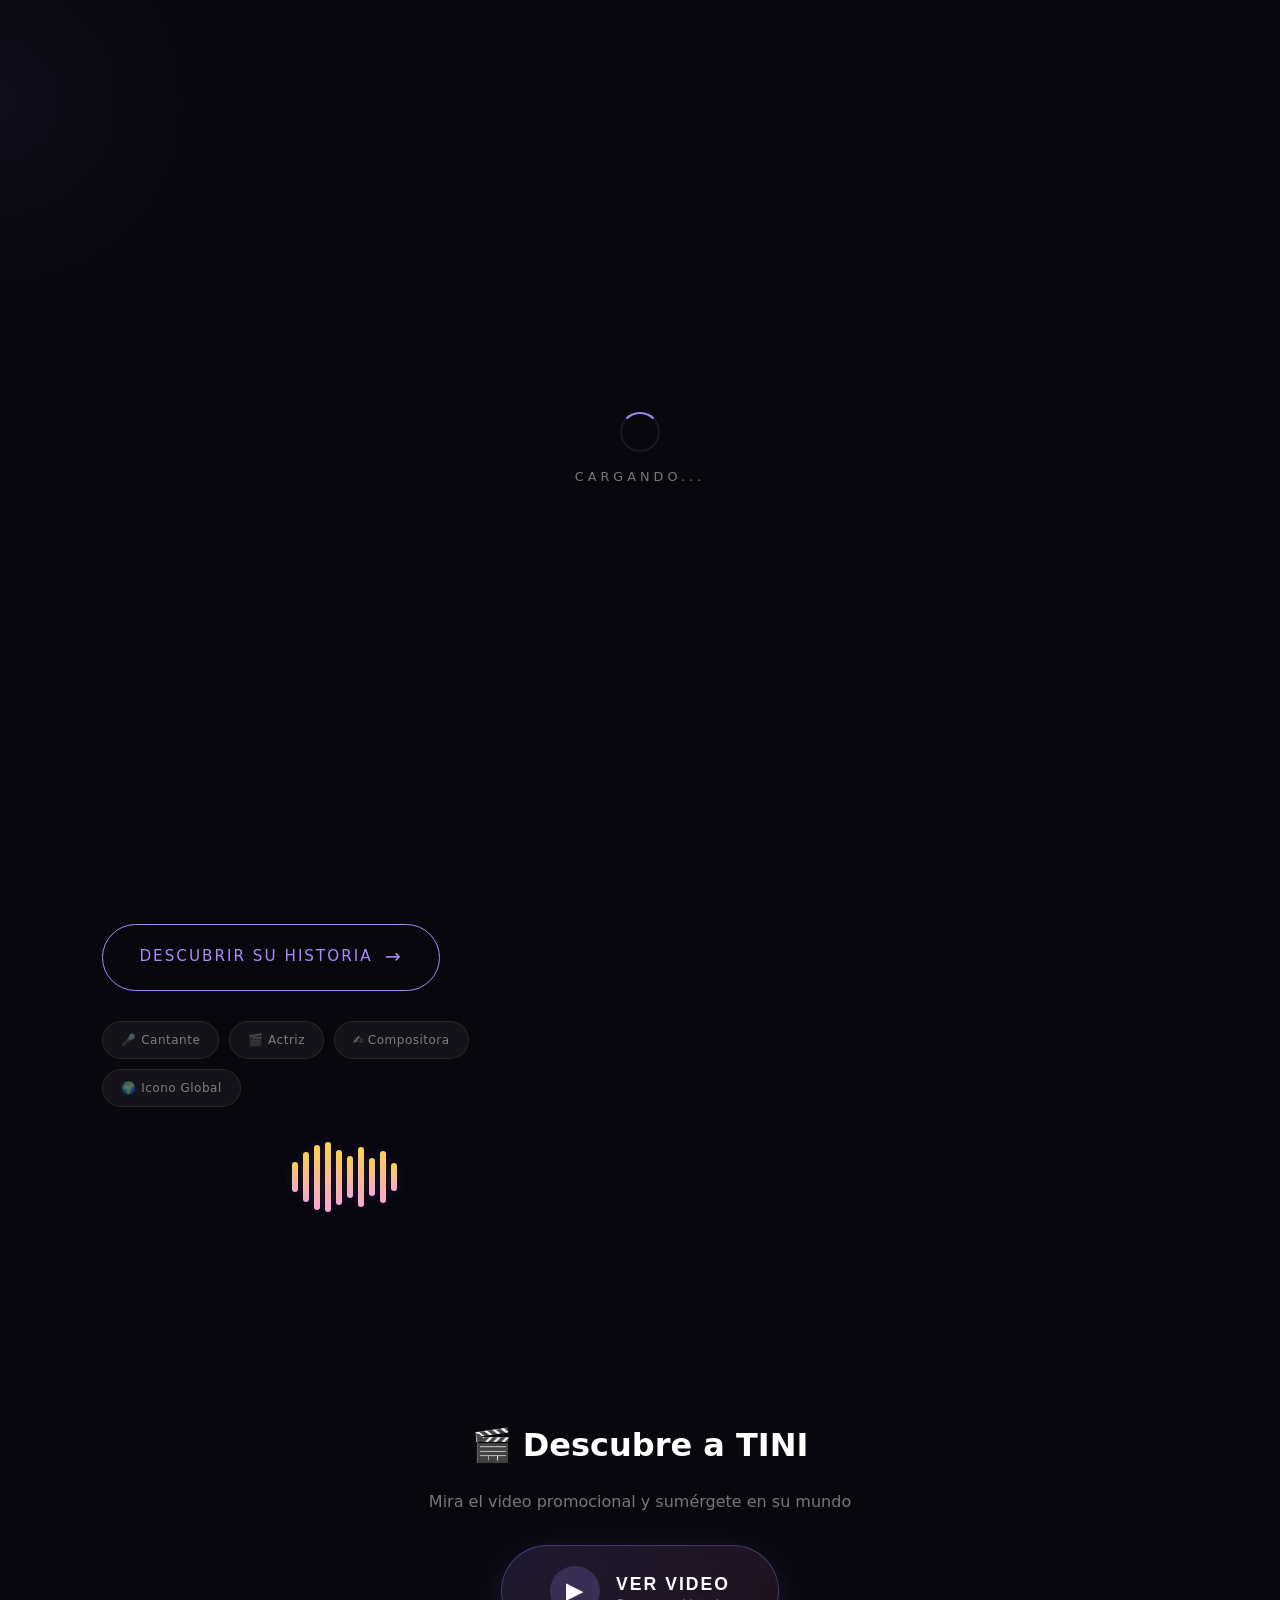
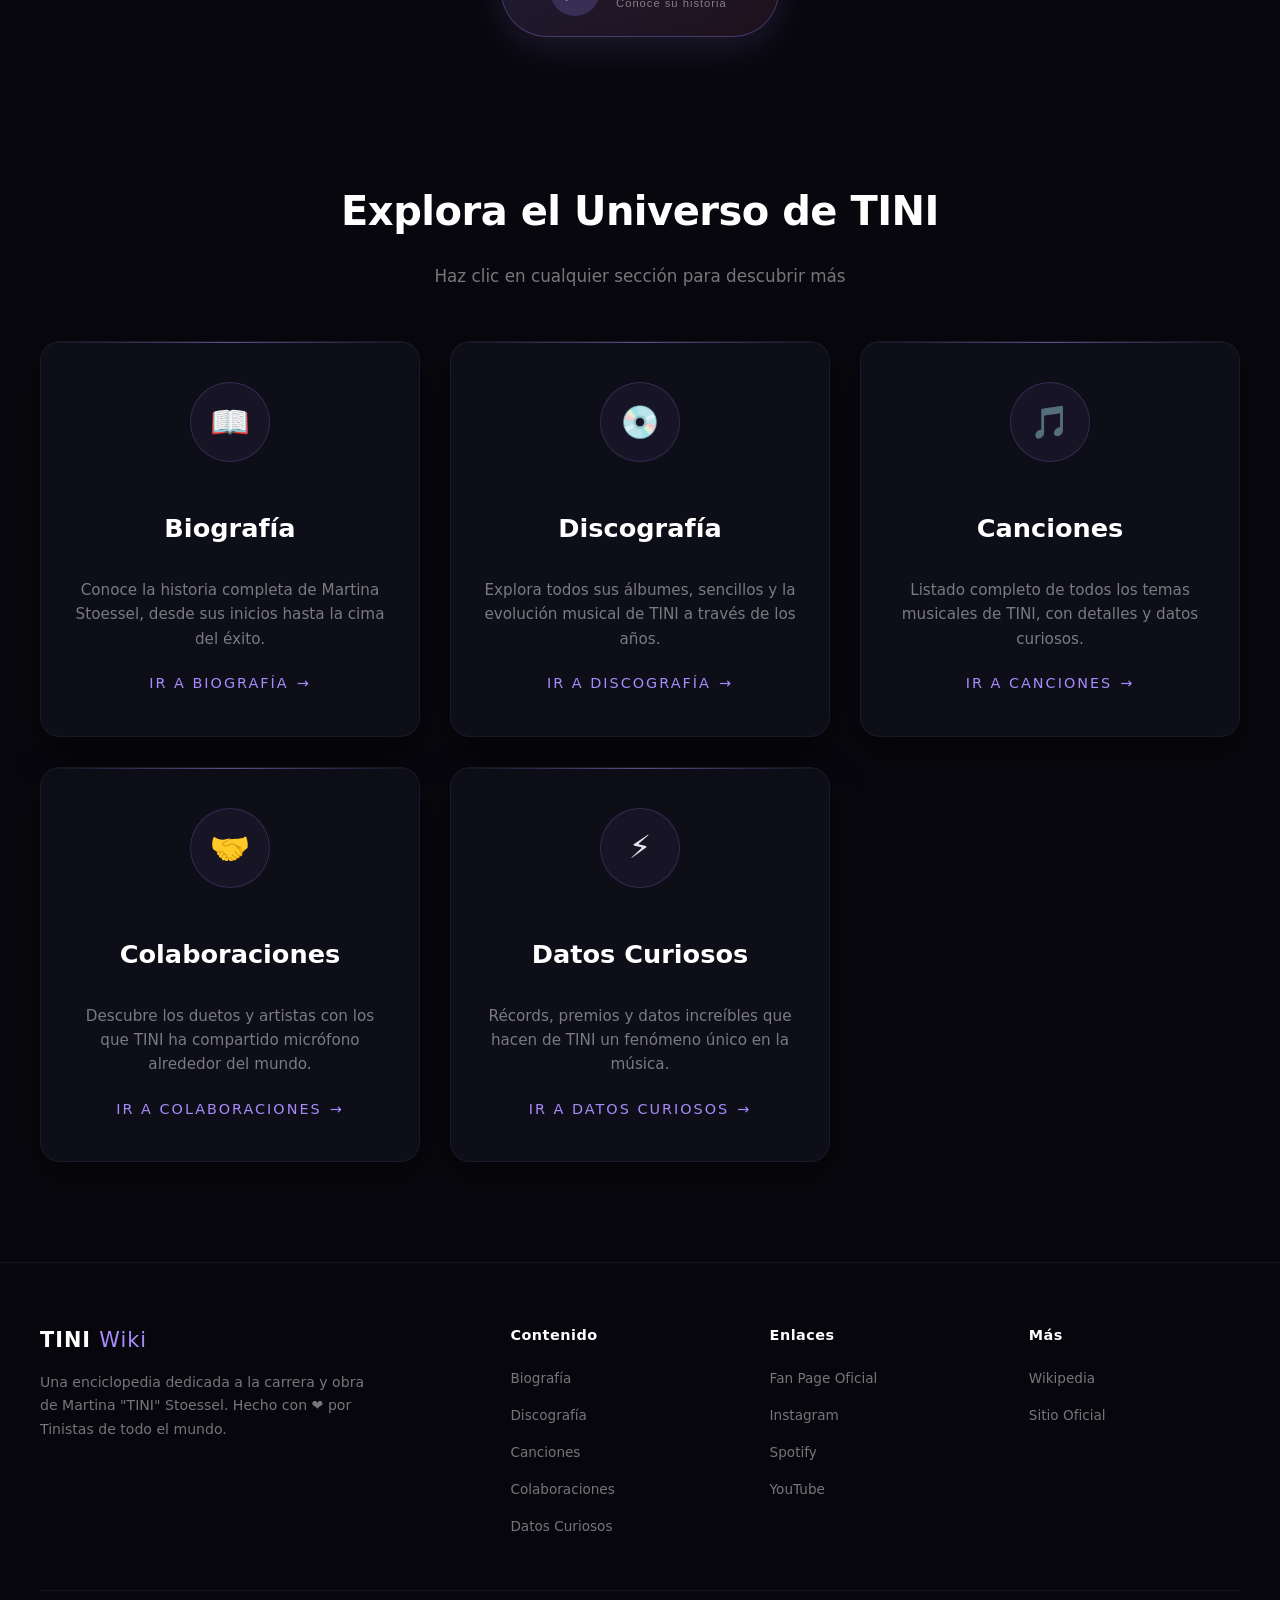
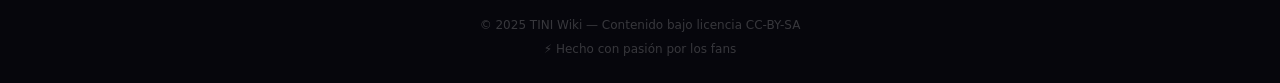
==== index.html @ 4ba3bc40 "Siempre brillaras" ====
<!doctype html>
<html lang="es">
    <head>
        <meta charset="UTF-8" />
        <meta name="viewport" content="width=device-width, initial-scale=1.0" />
        <title>TINI: De Violetta a Estrella Mundial</title>
        <style>
            /* ===== CSS VARIABLES & RESET ===== */
            :root {
                --bg: #07070d;
                --bg-card: rgba(16, 16, 28, 0.85);
                --text: #e6e3ee;
                --text-dim: rgba(255, 255, 255, 0.45);
                --border: rgba(255, 255, 255, 0.06);
                --accent: #a78bfa;
                --accent2: #c084fc;
                --accent3: #f9a8d4;
                --accent4: #fcd34d;
                --radius: 16px;
                --shadow: 0 8px 40px rgba(0, 0, 0, 0.5);
                --font: "Segoe UI", system-ui, -apple-system, sans-serif;
            }
            html {
                scroll-behavior: smooth;
            }
            *,
            *::before,
            *::after {
                box-sizing: border-box;
            }
            body {
                margin: 0;
                padding: 0;
                padding-top: 100px;
                font-family: var(--font);
                background: var(--bg);
                color: var(--text);
                line-height: 1.7;
                overflow-x: hidden;
                -webkit-font-smoothing: antialiased;
                -moz-osx-font-smoothing: grayscale;
            }
            ::selection {
                background: rgba(167, 139, 250, 0.35);
                color: #fff;
            }
            ::-webkit-scrollbar {
                width: 6px;
            }
            ::-webkit-scrollbar-track {
                background: var(--bg);
            }
            ::-webkit-scrollbar-thumb {
                background: rgba(167, 139, 250, 0.25);
                border-radius: 10px;
            }
            ::-webkit-scrollbar-thumb:hover {
                background: rgba(167, 139, 250, 0.45);
            }
            a {
                color: var(--accent);
                text-decoration: none;
                transition: color 0.3s;
            }
            a:hover {
                color: #fff;
            }
            img {
                max-width: 100%;
                height: auto;
                display: block;
            }

            /* ===== PAGE LOADER ===== */
            .page-loader {
                position: fixed;
                inset: 0;
                z-index: 99998;
                display: flex;
                flex-direction: column;
                align-items: center;
                justify-content: center;
                background: var(--bg);
                transition:
                    opacity 0.8s ease,
                    visibility 0.8s ease;
            }
            .page-loader.hidden {
                opacity: 0;
                visibility: hidden;
                pointer-events: none;
            }
            .loader-spinner {
                width: 40px;
                height: 40px;
                border: 2px solid rgba(167, 139, 250, 0.12);
                border-top-color: var(--accent);
                border-radius: 50%;
                animation: spin 0.8s linear infinite;
            }
            .loader-text {
                margin-top: 14px;
                color: var(--text-dim);
                font-size: 0.8rem;
                letter-spacing: 4px;
                text-transform: uppercase;
            }
            @keyframes spin {
                to {
                    transform: rotate(360deg);
                }
            }

            /* ===== MOUSE GLOW ===== */
            #mouseGlow {
                position: fixed;
                width: 500px;
                height: 500px;
                border-radius: 50%;
                background: radial-gradient(
                    circle,
                    rgba(167, 139, 250, 0.05),
                    transparent 70%
                );
                pointer-events: none;
                z-index: 99999;
                transform: translate(-50%, -50%);
                transition: opacity 0.3s;
            }

            /* ===== TOP BAR ===== */
            .top-bar {
                position: fixed;
                top: 0;
                left: 0;
                right: 0;
                z-index: 9995;
                display: flex;
                align-items: center;
                justify-content: space-between;
                padding: 14px 40px;
                background: rgba(7, 7, 13, 0.7);
                backdrop-filter: blur(24px) saturate(1.4);
                border-bottom: 1px solid var(--border);
                transition:
                    transform 0.4s ease,
                    background 0.4s ease;
            }
            .top-bar.scrolled {
                background: rgba(7, 7, 13, 0.92);
            }
            .top-bar.hidden {
                transform: translateY(-100%);
            }
            .top-bar .logo {
                font-size: 1.3rem;
                font-weight: 800;
                letter-spacing: 2px;
                color: #fff;
                display: flex;
                align-items: center;
                gap: 8px;
            }
            .top-bar .logo span {
                font-weight: 300;
                color: var(--accent);
            }
            .nav-links {
                display: flex;
                list-style: none;
                gap: 28px;
                margin: 0;
                padding: 0;
            }
            .nav-links a {
                color: var(--text-dim);
                font-size: 0.82rem;
                font-weight: 500;
                letter-spacing: 0.5px;
                transition: color 0.3s;
                padding: 4px 0;
            }
            .nav-links a:hover,
            .nav-links a.active {
                color: #fff;
            }

            @media (max-width: 768px) {
                .top-bar {
                    padding: 12px 20px;
                }
                .nav-links {
                    gap: 14px;
                    overflow-x: auto;
                    -webkit-overflow-scrolling: touch;
                }
                .nav-links a {
                    font-size: 0.72rem;
                    white-space: nowrap;
                }
            }

            /* ===== NAVBAR (Estilo Mundo de los Perros) ===== */
            .navbar {
                position: fixed;
                top: 0;
                left: 0;
                right: 0;
                z-index: 1000;
                display: flex;
                justify-content: center;
                align-items: center;
                gap: 40px;
                padding: 22px 0;
                background: rgba(7, 7, 13, 0.95);
                backdrop-filter: blur(12px);
                -webkit-backdrop-filter: blur(12px);
                border-bottom: 1px solid rgba(255, 255, 255, 0.05);
                box-shadow: 0 10px 30px rgba(0, 0, 0, 0.35);
                transition: all 0.4s ease;
            }
            .navbar.scrolled {
                background: rgba(7, 7, 13, 0.98);
                border-bottom-color: rgba(167, 139, 250, 0.15);
            }
            .navbar a {
                color: rgba(255, 255, 255, 0.5);
                text-decoration: none;
                font-size: 0.95rem;
                text-transform: uppercase;
                letter-spacing: 2px;
                font-weight: 500;
                transition: all 0.3s ease;
                padding: 4px 0;
            }
            .navbar a:hover {
                color: var(--accent);
                text-shadow: 0 0 10px rgba(167, 139, 250, 0.4);
            }
            .navbar a.active {
                color: var(--accent2);
                border-bottom: 1px solid var(--accent2);
                padding-bottom: 4px;
            }
            .navbar .nav-icon {
                display: flex;
                align-items: center;
                justify-content: center;
                font-size: 2rem;
                margin: 0 10px;
                color: var(--accent3);
                filter: drop-shadow(0 0 8px rgba(244, 114, 182, 0.4));
                cursor: default;
                transition: all 0.3s ease;
            }
            @media (max-width: 768px) {
                .navbar {
                    gap: 16px;
                    padding: 16px 12px;
                    flex-wrap: wrap;
                    justify-content: center;
                }
                .navbar a {
                    font-size: 0.75rem;
                    letter-spacing: 1px;
                    padding: 4px 0;
                }
                .navbar .nav-icon {
                    font-size: 1.4rem;
                    margin: 0 4px;
                }
            }

            /* ===== HERO ===== */
            .hero {
                display: flex;
                justify-content: flex-start;
                align-items: center;
                max-width: 100%;
                margin: 0 auto;
                padding: 80px 8%;
                position: relative;
                min-height: 90vh;
                overflow: hidden;
            }
            .hero-img-wrap {
                position: absolute;
                top: 0;
                right: 0;
                width: 65%;
                height: 100%;
                z-index: 0;
                -webkit-mask-image: linear-gradient(
                    to left,
                    rgba(0, 0, 0, 1) 65%,
                    rgba(0, 0, 0, 0.7) 80%,
                    rgba(0, 0, 0, 0.3) 92%,
                    rgba(0, 0, 0, 0) 100%
                );
                mask-image: linear-gradient(
                    to left,
                    rgba(0, 0, 0, 1) 65%,
                    rgba(0, 0, 0, 0.7) 80%,
                    rgba(0, 0, 0, 0.3) 92%,
                    rgba(0, 0, 0, 0) 100%
                );
                pointer-events: none;
            }
            .hero-img-wrap img {
                width: 100%;
                height: 100%;
                object-fit: cover;
                object-position: right center;
                opacity: 0.9;
                animation: heroSeaWave 10s ease-in-out infinite alternate;
                transform-origin: center center;
            }
            .hero-text-container {
                position: relative;
                z-index: 2;
                width: 45%;
                max-width: 650px;
                display: flex;
                flex-direction: column;
                align-items: flex-start;
                text-align: left;
            }
            .hero-badge {
                display: inline-block;
                font-size: 0.85rem;
                text-transform: uppercase;
                letter-spacing: 5px;
                color: var(--accent);
                margin-bottom: 20px;
                font-weight: 500;
            }
            .hero-text-container h1 {
                font-size: clamp(3rem, 6vw, 5.5rem);
                color: #fff;
                font-weight: 700;
                line-height: 1.1;
                margin-bottom: 20px;
                text-shadow: 0 5px 20px rgba(0, 0, 0, 0.5);
                letter-spacing: -1px;
            }
            .hero-text-container h1 em {
                color: var(--accent);
                font-style: italic;
            }
            .hero-text-container p {
                font-size: 1.1rem;
                color: var(--text-dim);
                line-height: 1.8;
                margin-bottom: 30px;
                max-width: 500px;
            }
            .hero-tags {
                display: flex;
                flex-wrap: wrap;
                gap: 10px;
            }
            .hero-tags span {
                display: inline-block;
                padding: 8px 18px;
                border-radius: 50px;
                font-size: 0.75rem;
                font-weight: 500;
                letter-spacing: 0.5px;
                background: rgba(255, 255, 255, 0.05);
                border: 1px solid rgba(255, 255, 255, 0.08);
                color: var(--text-dim);
                transition: all 0.3s ease;
            }
            .hero-tags span:hover {
                background: rgba(167, 139, 250, 0.12);
                border-color: rgba(167, 139, 250, 0.2);
                color: #fff;
                transform: translateY(-2px);
            }
            .hero-btn {
                display: inline-flex;
                align-items: center;
                gap: 12px;
                padding: 16px 36px;
                background: transparent;
                border: 1px solid var(--accent);
                border-radius: 40px;
                color: var(--accent);
                text-decoration: none;
                font-size: 0.95rem;
                text-transform: uppercase;
                letter-spacing: 2px;
                transition: all 0.4s ease;
                cursor: pointer;
                backdrop-filter: blur(5px);
                margin-top: 10px;
            }
            .hero-btn:hover {
                background: rgba(167, 139, 250, 0.15);
                box-shadow:
                    0 15px 40px rgba(167, 139, 250, 0.3),
                    inset 0 0 20px rgba(167, 139, 250, 0.1);
                transform: translateY(-4px) scale(1.03);
                border-color: var(--accent-light, #a78bfa);
                color: #fff;
            }
            .hero-btn-arrow {
                transition: transform 0.3s ease;
                font-size: 1.2rem;
            }
            .hero-btn:hover .hero-btn-arrow {
                transform: translateX(6px);
            }
            @media (max-width: 768px) {
                .hero {
                    flex-direction: column;
                    text-align: center;
                    padding: 120px 24px 60px;
                    min-height: auto;
                }
                .hero-img-wrap {
                    position: relative;
                    width: 100%;
                    height: 300px;
                    -webkit-mask-image: none;
                    mask-image: none;
                    border-radius: 16px;
                    overflow: hidden;
                    margin-bottom: 30px;
                }
                .hero-img-wrap img {
                    animation: heroSeaWave 10s ease-in-out infinite alternate;
                }

                .hero-text-container {
                    width: 100%;
                    align-items: center;
                    text-align: center;
                }
                .hero-text-container h1 {
                    font-size: clamp(2.5rem, 10vw, 4rem);
                }
                .hero-tags {
                    justify-content: center;
                }
            }

            /* ===== SECTION HEADERS ===== */
            .section-header {
                text-align: center;
                margin: 70px 0 36px;
            }
            .section-header h2 {
                font-size: clamp(1.5rem, 3.5vw, 2.2rem);
                font-weight: 700;
                margin: 0 0 8px;
                color: #fff;
                letter-spacing: -0.5px;
            }
            .section-header p {
                color: var(--text-dim);
                font-size: 0.95rem;
                margin: 0;
            }
            .section-header .line {
                width: 60px;
                height: 2px;
                margin: 14px auto 0;
                background: linear-gradient(
                    90deg,
                    var(--accent),
                    var(--accent3)
                );
                border-radius: 4px;
                opacity: 0.6;
            }

            /* ===== WIKI CONTENT ===== */
            .wiki-content {
                max-width: 900px;
                margin: 0 auto;
                padding: 24px 0;
            }
            .wiki-content h2 {
                font-size: 1.6rem;
                font-weight: 700;
                margin: 40px 0 16px;
                color: #fff;
            }
            .wiki-content p {
                color: var(--text);
                line-height: 1.8;
                margin-bottom: 16px;
                font-size: 1rem;
            }
            .highlight {
                color: var(--accent);
                font-weight: 600;
            }
            .wiki-infobox {
                float: right;
                width: 270px;
                margin: 0 0 20px 32px;
                background: var(--bg-card);
                border: 1px solid var(--border);
                border-radius: var(--radius);
                padding: 20px;
                box-shadow: var(--shadow);
                backdrop-filter: blur(12px);
            }
            .wiki-infobox img {
                width: 100%;
                border-radius: 10px;
                margin-bottom: 14px;
            }
            .wiki-infobox h3 {
                font-size: 1.05rem;
                color: #fff;
                margin: 0 0 12px;
                text-align: center;
                font-weight: 600;
            }
            .wiki-infobox table {
                width: 100%;
                font-size: 0.78rem;
                border-collapse: collapse;
            }
            .wiki-infobox td {
                padding: 5px 0;
                border-bottom: 1px solid rgba(255, 255, 255, 0.04);
                vertical-align: top;
            }
            .wiki-infobox td:first-child {
                color: var(--text-dim);
                font-weight: 500;
                padding-right: 6px;
                white-space: nowrap;
            }
            .wiki-infobox td:last-child {
                color: rgba(255, 255, 255, 0.85);
            }
            .info-box {
                display: flex;
                gap: 16px;
                align-items: flex-start;
                background: rgba(167, 139, 250, 0.05);
                border: 1px solid rgba(167, 139, 250, 0.08);
                border-radius: 14px;
                padding: 20px 24px;
                margin: 24px 0;
            }
            .info-box .icon {
                font-size: 1.4rem;
                flex-shrink: 0;
                margin-top: 2px;
            }
            .info-box p {
                margin: 0;
            }

            @media (max-width: 768px) {
                .wiki-infobox {
                    float: none;
                    width: 100%;
                    margin: 0 0 24px;
                }
            }

            /* ===== CARD GRID ===== */
            .card-grid {
                display: grid;
                grid-template-columns: repeat(auto-fill, minmax(250px, 1fr));
                gap: 20px;
                margin: 32px 0;
            }
            .card-grid .card {
                background: var(--bg-card);
                border: 1px solid var(--border);
                border-radius: var(--radius);
                padding: 28px 24px;
                transition: all 0.4s ease;
                box-shadow: var(--shadow);
                backdrop-filter: blur(8px);
            }
            .card-grid .card:hover {
                transform: translateY(-6px);
                border-color: rgba(167, 139, 250, 0.2);
                box-shadow: 0 16px 50px rgba(0, 0, 0, 0.5);
            }
            .card-grid .card .emoji {
                font-size: 2rem;
                margin-bottom: 12px;
                display: block;
            }
            .card-grid .card h4 {
                font-size: 1rem;
                font-weight: 600;
                color: #fff;
                margin: 0 0 6px;
            }
            .card-grid .card p {
                color: var(--text-dim);
                font-size: 0.85rem;
                margin: 0;
                line-height: 1.6;
            }

            /* ===== FOOTER ===== */
            .wiki-footer {
                background: rgba(7, 7, 13, 0.98);
                border-top: 1px solid var(--border);
                padding: 60px 40px 0;
                margin-top: 80px;
            }
            .footer-inner {
                max-width: 1200px;
                margin: 0 auto;
                display: grid;
                grid-template-columns: 2fr 1fr 1fr 1fr;
                gap: 48px;
                padding-bottom: 40px;
            }
            .footer-brand h3 {
                font-size: 1.3rem;
                font-weight: 800;
                margin: 0 0 12px;
                color: #fff;
                letter-spacing: 1px;
            }
            .footer-brand h3 span {
                color: var(--accent);
                font-weight: 300;
            }
            .footer-brand p {
                color: var(--text-dim);
                font-size: 0.88rem;
                line-height: 1.7;
                margin: 0;
                max-width: 340px;
            }
            .footer-col h4 {
                color: #fff;
                font-size: 0.9rem;
                font-weight: 600;
                margin: 0 0 16px;
                letter-spacing: 0.5px;
            }
            .footer-col ul {
                list-style: none;
                padding: 0;
                margin: 0;
            }
            .footer-col li {
                margin-bottom: 10px;
            }
            .footer-col a {
                color: var(--text-dim);
                font-size: 0.85rem;
                transition: color 0.3s;
            }
            .footer-col a:hover {
                color: var(--accent);
            }
            .footer-bottom {
                border-top: 1px solid var(--border);
                padding: 20px 40px;
                text-align: center;
                max-width: 1200px;
                margin: 0 auto;
            }
            .footer-bottom p {
                color: rgba(255, 255, 255, 0.2);
                font-size: 0.75rem;
                margin: 4px 0;
            }

            @media (max-width: 768px) {
                .footer-inner {
                    grid-template-columns: 1fr 1fr;
                    gap: 32px;
                }
                .footer-brand {
                    grid-column: 1 / -1;
                }
            }
            @media (max-width: 480px) {
                .footer-inner {
                    grid-template-columns: 1fr;
                }
                .wiki-footer {
                    padding: 40px 20px 0;
                }
            }

            /* ===== BACK TO TOP ===== */
            #backTop {
                position: fixed;
                bottom: 28px;
                right: 28px;
                z-index: 9995;
                width: 44px;
                height: 44px;
                border-radius: 50%;
                border: 1px solid var(--border);
                background: rgba(16, 16, 28, 0.85);
                backdrop-filter: blur(16px);
                color: rgba(255, 255, 255, 0.7);
                font-size: 1.1rem;
                cursor: pointer;
                transition: all 0.4s cubic-bezier(0.175, 0.885, 0.32, 1.275);
                display: flex;
                align-items: center;
                justify-content: center;
                opacity: 0;
                transform: translateY(20px);
                pointer-events: none;
                font-family: var(--font);
            }
            #backTop.show {
                opacity: 1;
                transform: translateY(0);
                pointer-events: auto;
            }
            #backTop:hover {
                background: rgba(167, 139, 250, 0.15);
                border-color: rgba(167, 139, 250, 0.3);
                color: #fff;
                transform: translateY(-3px) scale(1.08);
                box-shadow: 0 8px 30px rgba(167, 139, 250, 0.2);
            }

            /* ===== FLOATING NOTES ===== */
            .floating-notes {
                position: fixed;
                inset: 0;
                z-index: 0;
                pointer-events: none;
                overflow: hidden;
            }
            .floating-notes span {
                position: absolute;
                font-size: 1.4rem;
                opacity: 0.08;
                animation: heroNoteFloat 20s linear infinite;
                color: var(--accent);
            }

            /* ===== FADE ANIMATIONS ===== */
            .fade-in {
                opacity: 0;
                transform: translateY(24px);
                transition:
                    opacity 0.7s ease,
                    transform 0.7s ease;
            }
            .fade-in.visible {
                opacity: 1;
                transform: translateY(0);
            }
            .fade-scale {
                opacity: 0;
                transform: scale(0.9);
                transition:
                    opacity 0.7s ease,
                    transform 0.7s cubic-bezier(0.175, 0.885, 0.32, 1.275);
            }
            .fade-scale.visible {
                opacity: 1;
                transform: scale(1);
            }
            .delay-1 {
                transition-delay: 0.1s;
            }
            .delay-2 {
                transition-delay: 0.2s;
            }
            .delay-3 {
                transition-delay: 0.3s;
            }
            .delay-4 {
                transition-delay: 0.4s;
            }
            .delay-5 {
                transition-delay: 0.5s;
            }
            .delay-6 {
                transition-delay: 0.6s;
            }

            /* ===== RESPONSIVE MAIN ===== */
            /* ===== VIDEO PROMOCIONAL ===== */
            .video-promo {
                text-align: center;
                padding: 60px 20px;
                margin: 20px auto 0;
                max-width: 900px;
            }
            .video-promo h2 {
                font-size: 2rem;
                font-weight: 700;
                color: #fff;
                margin-bottom: 8px;
            }
            .video-promo p {
                color: var(--text-dim);
                font-size: 1rem;
                margin-bottom: 30px;
            }
            .video-btn {
                display: inline-flex;
                align-items: center;
                gap: 16px;
                padding: 20px 48px;
                background: linear-gradient(
                    135deg,
                    rgba(167, 139, 250, 0.15),
                    rgba(244, 114, 182, 0.1)
                );
                border: 1px solid rgba(167, 139, 250, 0.3);
                border-radius: 60px;
                color: #fff;
                font-size: 1.1rem;
                font-weight: 600;
                text-transform: uppercase;
                letter-spacing: 2px;
                cursor: pointer;
                transition: all 0.4s cubic-bezier(0.175, 0.885, 0.32, 1.275);
                backdrop-filter: blur(10px);
                box-shadow: 0 10px 40px rgba(167, 139, 250, 0.15);
            }
            .video-btn:hover {
                background: linear-gradient(
                    135deg,
                    rgba(167, 139, 250, 0.25),
                    rgba(244, 114, 182, 0.2)
                );
                border-color: rgba(167, 139, 250, 0.6);
                transform: translateY(-5px) scale(1.05);
                box-shadow: 0 20px 60px rgba(167, 139, 250, 0.3);
            }
            .video-btn .play-icon {
                width: 50px;
                height: 50px;
                border-radius: 50%;
                background: rgba(167, 139, 250, 0.2);
                display: flex;
                align-items: center;
                justify-content: center;
                font-size: 1.3rem;
                transition: all 0.3s ease;
            }
            .video-btn:hover .play-icon {
                background: rgba(167, 139, 250, 0.4);
                transform: scale(1.1);
            }
            .video-btn .btn-label {
                display: flex;
                flex-direction: column;
                align-items: flex-start;
                line-height: 1.3;
            }
            .video-btn .btn-label small {
                font-size: 0.7rem;
                text-transform: none;
                letter-spacing: 1px;
                color: var(--text-dim);
                font-weight: 400;
            }

            /* ===== MODAL DE VIDEO ===== */
            .video-modal {
                position: fixed;
                inset: 0;
                z-index: 99999;
                background: rgba(0, 0, 0, 0.92);
                backdrop-filter: blur(20px);
                display: flex;
                align-items: center;
                justify-content: center;
                opacity: 0;
                visibility: hidden;
                transition: all 0.5s ease;
            }
            .video-modal.active {
                opacity: 1;
                visibility: visible;
            }
            .video-modal .modal-content {
                width: 85%;
                max-width: 1100px;
                position: relative;
                border-radius: 20px;
                overflow: hidden;
                box-shadow: 0 40px 80px rgba(0, 0, 0, 0.8);
                transform: scale(0.9);
                transition: transform 0.5s
                    cubic-bezier(0.175, 0.885, 0.32, 1.275);
            }
            .video-modal.active .modal-content {
                transform: scale(1);
            }
            .video-modal .modal-content video {
                width: 100%;
                display: block;
                border-radius: 20px;
            }
            .video-modal .close-video {
                position: absolute;
                top: 16px;
                right: 20px;
                width: 44px;
                height: 44px;
                border-radius: 50%;
                background: rgba(0, 0, 0, 0.5);
                border: 1px solid rgba(255, 255, 255, 0.15);
                color: #fff;
                font-size: 1.4rem;
                cursor: pointer;
                display: flex;
                align-items: center;
                justify-content: center;
                transition: all 0.3s ease;
                z-index: 10;
            }
            .video-modal .close-video:hover {
                background: rgba(255, 255, 255, 0.15);
                transform: scale(1.1);
            }

            /* ===== HUB DE NAVEGACIÓN ===== */
            .hub-section {
                max-width: 1400px;
                margin: 80px auto 100px;
                padding: 0 40px;
                text-align: center;
            }
            .hub-title {
                font-size: 2.5rem;
                font-weight: 700;
                color: #fff;
                margin-bottom: 10px;
                letter-spacing: -0.5px;
            }
            .hub-subtitle {
                color: var(--text-dim);
                font-size: 1.05rem;
                margin-bottom: 50px;
            }
            .hub-grid {
                display: grid;
                grid-template-columns: repeat(auto-fit, minmax(280px, 1fr));
                gap: 30px;
            }
            .hub-card {
                background: rgba(16, 16, 28, 0.85);
                border: 1px solid rgba(255, 255, 255, 0.05);
                border-radius: 20px;
                padding: 40px 30px;
                text-align: center;
                text-decoration: none;
                display: flex;
                flex-direction: column;
                align-items: center;
                transition: all 0.5s cubic-bezier(0.175, 0.885, 0.32, 1.275);
                position: relative;
                overflow: hidden;
                box-shadow: 0 15px 35px rgba(0, 0, 0, 0.4);
                color: inherit;
            }
            .hub-card::before {
                content: "";
                position: absolute;
                top: 0;
                left: 0;
                right: 0;
                height: 1px;
                background: linear-gradient(
                    90deg,
                    transparent,
                    rgba(167, 139, 250, 0.5),
                    transparent
                );
            }
            .hub-card:hover {
                transform: translateY(-15px) scale(1.03);
                border-color: rgba(167, 139, 250, 0.6);
                box-shadow:
                    0 25px 50px rgba(167, 139, 250, 0.25),
                    0 0 30px rgba(167, 139, 250, 0.15);
                background: rgba(20, 20, 40, 0.9);
            }
            .hub-icon {
                width: 80px;
                height: 80px;
                border-radius: 50%;
                background: rgba(167, 139, 250, 0.06);
                border: 1px solid rgba(167, 139, 250, 0.2);
                display: flex;
                justify-content: center;
                align-items: center;
                font-size: 2rem;
                margin-bottom: 20px;
                transition: transform 0.5s
                    cubic-bezier(0.175, 0.885, 0.32, 1.275);
            }
            .hub-card:hover .hub-icon {
                transform: scale(1.2) rotate(10deg);
                background: rgba(167, 139, 250, 0.12);
                box-shadow: 0 0 25px rgba(167, 139, 250, 0.3);
            }
            .hub-card h3 {
                font-size: 1.6rem;
                color: #fff;
                margin-bottom: 12px;
                font-weight: 700;
            }
            .hub-card p {
                font-size: 0.95rem;
                color: var(--text-dim);
                line-height: 1.6;
                margin-bottom: 20px;
            }
            .hub-action {
                color: var(--accent);
                font-size: 0.9rem;
                text-transform: uppercase;
                letter-spacing: 2px;
                font-weight: 500;
                transition: color 0.3s;
                margin-top: auto;
                display: flex;
                align-items: center;
                gap: 8px;
            }
            .hub-card:hover .hub-action {
                color: #fff;
                text-shadow: 0 0 10px rgba(167, 139, 250, 0.5);
            }
            .hub-card:hover .hub-action i {
                transform: translateX(5px);
            }
            .hub-action i {
                transition: transform 0.3s ease;
                font-style: normal;
            }
            @media (max-width: 768px) {
                main {
                    padding: 0 20px !important;
                }
                .hero-content .tag span {
                    font-size: 0.65rem;
                    padding: 4px 12px;
                }
                .hub-section {
                    padding: 0 20px;
                    margin: 40px auto 60px;
                }
                .hub-title {
                    font-size: 1.8rem;
                }
                .hub-grid {
                    grid-template-columns: 1fr;
                    gap: 20px;
                }
                .hub-card {
                    padding: 30px 20px;
                }
            }

            .wiki-grid {
                display: grid;
                grid-template-columns: repeat(auto-fill, minmax(280px, 1fr));
                gap: 28px;
                margin: 40px 0;
                perspective: 1200px;
            }
            .wiki-card {
                background: linear-gradient(
                    160deg,
                    rgba(18, 18, 42, 0.95),
                    rgba(10, 10, 26, 0.98)
                );
                border: 1px solid rgba(139, 92, 246, 0.12);
                border-radius: 24px;
                padding: 40px 28px 32px;
                text-align: center;
                transition: all 0.6s cubic-bezier(0.175, 0.885, 0.32, 1.275);
                cursor: pointer;
                position: relative;
                overflow: hidden;
                text-decoration: none;
                color: inherit;
                transform-style: preserve-3d;
                perspective: 800px;
            }
            .wiki-card::before {
                content: "";
                position: absolute;
                inset: 0;
                background: radial-gradient(
                    circle at 50% 0%,
                    rgba(139, 92, 246, 0.08) 0%,
                    transparent 60%
                );
                opacity: 0;
                transition: opacity 0.6s;
            }
            .wiki-card::after {
                content: "";
                position: absolute;
                top: 0;
                left: 0;
                right: 0;
                height: 2px;
                background: linear-gradient(
                    90deg,
                    transparent,
                    var(--accent),
                    var(--accent2),
                    transparent
                );
                opacity: 0;
                transition: opacity 0.6s;
            }
            .wiki-card:hover::before {
                opacity: 1;
            }
            .wiki-card:hover::after {
                opacity: 1;
            }
            .wiki-card:hover {
                transform: translateY(-10px) scale(1.02);
                border-color: rgba(139, 92, 246, 0.3);
                box-shadow:
                    0 24px 80px rgba(139, 92, 246, 0.15),
                    0 0 120px rgba(6, 182, 212, 0.05);
            }
            .wiki-card .icon {
                font-size: 3.2rem;
                margin-bottom: 20px;
                display: block;
                filter: drop-shadow(0 0 20px rgba(139, 92, 246, 0.2));
                transition:
                    transform 0.6s,
                    filter 0.6s;
                position: relative;
                z-index: 1;
            }
            .wiki-card:hover .icon {
                transform: scale(1.15);
                filter: drop-shadow(0 0 40px rgba(139, 92, 246, 0.4));
            }
            .wiki-card h3 {
                font-size: 1.25rem;
                font-weight: 800;
                margin-bottom: 10px;
                position: relative;
                z-index: 1;
                background: linear-gradient(135deg, #fff, var(--accent2));
                -webkit-background-clip: text;
                -webkit-text-fill-color: transparent;
            }
            .wiki-card p {
                color: var(--text-dim);
                font-size: 0.9rem;
                position: relative;
                z-index: 1;
                line-height: 1.6;
            }
            .wiki-card .arrow {
                display: inline-block;
                margin-top: 16px;
                color: var(--accent);
                font-size: 0.85rem;
                font-weight: 600;
                opacity: 0;
                transform: translateX(-12px);
                transition: all 0.5s cubic-bezier(0.175, 0.885, 0.32, 1.275);
                position: relative;
                z-index: 1;
            }
            .wiki-card:hover .arrow {
                opacity: 1;
                transform: translateX(0);
            }

            .quick-stats {
                display: grid;
                grid-template-columns: repeat(auto-fill, minmax(180px, 1fr));
                gap: 20px;
                margin: 32px 0;
                perspective: 1200px;
            }
            .qs-item {
                background: linear-gradient(
                    145deg,
                    rgba(18, 18, 42, 0.9),
                    rgba(10, 10, 26, 0.9)
                );
                border: 1px solid rgba(139, 92, 246, 0.15);
                border-radius: 20px;
                padding: 28px 20px;
                text-align: center;
                transition: all 0.5s cubic-bezier(0.175, 0.885, 0.32, 1.275);
                transform-style: preserve-3d;
                perspective: 600px;
                cursor: default;
                position: relative;
                overflow: hidden;
            }
            .qs-item::before {
                content: "";
                position: absolute;
                inset: 0;
                border-radius: 20px;
                background: linear-gradient(
                    135deg,
                    rgba(139, 92, 246, 0.08),
                    transparent 50%
                );
                opacity: 0;
                transition: opacity 0.5s;
            }
            .qs-item:hover::before {
                opacity: 1;
            }
            .qs-item:hover {
                transform: translateY(-6px) scale(1.03);
                border-color: rgba(139, 92, 246, 0.35);
                box-shadow:
                    0 20px 60px rgba(139, 92, 246, 0.15),
                    0 0 80px rgba(6, 182, 212, 0.05);
            }
            .qs-item .qs-number {
                font-size: 2.4rem;
                font-weight: 900;
                background: linear-gradient(
                    135deg,
                    var(--accent4),
                    var(--accent3),
                    var(--accent),
                    var(--accent2)
                );
                background-size: 200% 200%;
                -webkit-background-clip: text;
                -webkit-text-fill-color: transparent;
                animation: gradientShift 4s ease infinite;
                display: block;
                position: relative;
                z-index: 1;
            }
            .qs-item .qs-label {
                color: var(--text-dim);
                font-size: 0.85rem;
                margin-top: 8px;
                position: relative;
                z-index: 1;
                font-weight: 500;
                letter-spacing: 0.5px;
            }
            .qs-item::after {
                content: "✦";
                position: absolute;
                top: 8px;
                right: 12px;
                font-size: 0.6rem;
                color: rgba(139, 92, 246, 0.15);
                opacity: 0;
                transition: opacity 0.4s;
            }
            .qs-item:hover::after {
                opacity: 1;
            }

            .frase {
                text-align: center;
                padding: 48px 24px;
                font-size: 1.4rem;
                font-style: italic;
                color: var(--text-dim);
                border-top: 1px solid var(--border);
                border-bottom: 1px solid var(--border);
                margin: 32px 0;
            }
            .frase cite {
                display: block;
                margin-top: 8px;
                font-size: 1rem;
                font-style: normal;
                color: var(--accent);
            }

            .hero-img-wrapper {
                width: 280px;
                height: 280px;
                border-radius: 50%;
                overflow: hidden;
                margin: 0 auto 28px;
                border: 4px solid var(--accent);
                box-shadow:
                    0 0 60px rgba(139, 92, 246, 0.4),
                    0 0 120px rgba(6, 182, 212, 0.15);
                transition: transform 0.8s
                    cubic-bezier(0.175, 0.885, 0.32, 1.275);
                animation: heroGlow 3s ease-in-out infinite alternate;
                transform-style: preserve-3d;
                perspective: 1000px;
                position: relative;
            }
            @keyframes heroGlow {
                0% {
                    box-shadow:
                        0 0 40px rgba(139, 92, 246, 0.3),
                        0 0 80px rgba(6, 182, 212, 0.1);
                }
                100% {
                    box-shadow:
                        0 0 100px rgba(139, 92, 246, 0.6),
                        0 0 200px rgba(6, 182, 212, 0.25),
                        0 0 300px rgba(244, 114, 182, 0.1);
                }
            }
            .hero-img-wrapper:hover {
                transform: scale(1.1) perspective(1000px) rotateY(8deg)
                    rotateX(4deg);
                box-shadow:
                    0 0 100px rgba(139, 92, 246, 0.6),
                    0 0 200px rgba(6, 182, 212, 0.3);
            }
            .hero-img-wrapper img {
                width: 100%;
                height: 100%;
                object-fit: cover;
                transition: transform 0.6s;
            }
            .hero-img-wrapper:hover img {
                transform: scale(1.05);
            }

            /* ===== GALERÍA 3D MEJORADA ===== */
            /* ===== GALLERY ===== */
            .gallery-grid {
                display: grid;
                grid-template-columns: repeat(auto-fill, minmax(280px, 1fr));
                gap: 16px;
                margin: 32px 0;
            }
            .gallery-item {
                position: relative;
                border-radius: 12px;
                overflow: hidden;
                cursor: pointer;
                background: var(--bg-card);
                border: 1px solid var(--border);
                aspect-ratio: 3/4;
                transition:
                    transform 0.4s ease,
                    box-shadow 0.4s ease;
            }
            .gallery-item:hover {
                transform: translateY(-4px);
                box-shadow: 0 16px 48px rgba(0, 0, 0, 0.5);
                border-color: rgba(167, 139, 250, 0.2);
            }
            .gallery-item img {
                width: 100%;
                height: 100%;
                object-fit: cover;
                transition: transform 0.6s ease;
            }
            .gallery-item:hover img {
                transform: scale(1.08);
            }
            .gallery-item .gallery-overlay {
                position: absolute;
                inset: 0;
                background: linear-gradient(
                    180deg,
                    transparent 40%,
                    rgba(7, 7, 13, 0.9) 100%
                );
                display: flex;
                flex-direction: column;
                justify-content: flex-end;
                padding: 20px;
                opacity: 0;
                transition: opacity 0.4s ease;
            }
            .gallery-item:hover .gallery-overlay {
                opacity: 1;
            }
            .gallery-item .gallery-overlay h3 {
                margin: 0 0 4px;
                font-size: 1rem;
                font-weight: 600;
                color: #fff;
            }
            .gallery-item .gallery-overlay p {
                margin: 0;
                font-size: 0.8rem;
                color: rgba(255, 255, 255, 0.6);
            }
            .gallery-item .gallery-badge {
                position: absolute;
                top: 12px;
                right: 12px;
                background: rgba(167, 139, 250, 0.7);
                backdrop-filter: blur(8px);
                padding: 4px 12px;
                border-radius: 20px;
                font-size: 0.65rem;
                font-weight: 600;
                color: #fff;
                border: 1px solid rgba(255, 255, 255, 0.1);
                opacity: 0;
                transform: translateX(8px);
                transition: all 0.4s ease;
                pointer-events: none;
            }
            .gallery-item:hover .gallery-badge {
                opacity: 1;
                transform: translateX(0);
            }
            @media (max-width: 768px) {
                .gallery-grid {
                    grid-template-columns: repeat(
                        auto-fill,
                        minmax(160px, 1fr)
                    );
                    gap: 10px;
                }
            }

            /* ===== LIGHTBOX ===== */
            .gallery-lightbox {
                position: fixed;
                inset: 0;
                z-index: 99999;
                background: rgba(0, 0, 0, 0.92);
                backdrop-filter: blur(24px);
                display: flex;
                align-items: center;
                justify-content: center;
                opacity: 0;
                visibility: hidden;
                transition: all 0.4s ease;
                cursor: pointer;
            }
            .gallery-lightbox.active {
                opacity: 1;
                visibility: visible;
            }
            .gallery-lightbox img {
                max-width: 85vw;
                max-height: 85vh;
                border-radius: 12px;
                transform: scale(0.9);
                transition: transform 0.4s
                    cubic-bezier(0.175, 0.885, 0.32, 1.275);
                box-shadow: 0 0 60px rgba(167, 139, 250, 0.2);
            }
            .gallery-lightbox.active img {
                transform: scale(1);
            }
            .gallery-lightbox .lb-close {
                position: absolute;
                top: 24px;
                right: 28px;
                color: #fff;
                font-size: 1.6rem;
                cursor: pointer;
                width: 44px;
                height: 44px;
                display: flex;
                align-items: center;
                justify-content: center;
                border-radius: 50%;
                background: rgba(255, 255, 255, 0.06);
                border: 1px solid rgba(255, 255, 255, 0.1);
                transition: all 0.3s;
                font-family: var(--font);
            }
            .gallery-lightbox .lb-close:hover {
                background: rgba(167, 139, 250, 0.2);
                transform: rotate(90deg);
            }
            .gallery-lightbox .lb-nav {
                position: absolute;
                bottom: 32px;
                left: 50%;
                transform: translateX(-50%);
                display: flex;
                gap: 12px;
            }
            .gallery-lightbox .lb-nav button {
                background: rgba(255, 255, 255, 0.06);
                border: 1px solid rgba(255, 255, 255, 0.1);
                color: #fff;
                padding: 8px 20px;
                border-radius: 24px;
                cursor: pointer;
                font-size: 0.85rem;
                font-weight: 500;
                transition: all 0.3s;
                font-family: var(--font);
            }
            .gallery-lightbox .lb-nav button:hover {
                background: rgba(167, 139, 250, 0.2);
                transform: scale(1.05);
            }
            @media (max-width: 768px) {
                .gallery-lightbox img {
                    max-width: 92vw;
                    max-height: 70vh;
                }
            }

            /* 3D image cards for pages */
            .img-card-3d {
                display: inline-block;
                border-radius: 16px;
                overflow: hidden;
                border: 2px solid var(--border);
                transition: all 0.6s cubic-bezier(0.175, 0.885, 0.32, 1.275);
                transform-style: preserve-3d;
                perspective: 800px;
                box-shadow: 0 8px 30px rgba(0, 0, 0, 0.4);
                position: relative;
            }
            .img-card-3d:hover {
                transform: perspective(800px) rotateY(6deg) rotateX(-3deg)
                    scale(1.03);
                border-color: var(--accent);
                box-shadow: 0 16px 60px rgba(139, 92, 246, 0.25);
            }
            .img-card-3d img {
                display: block;
                width: 100%;
                height: auto;
                transition: transform 0.5s;
            }
            .img-card-3d:hover img {
                transform: scale(1.04);
            }

            @keyframes heroNoteFloat {
                0% {
                    transform: translateY(0) rotate(0deg) scale(0.8);
                    opacity: 0;
                }
                10% {
                    opacity: 0.4;
                }
                50% {
                    transform: translateY(-80px) rotate(180deg) scale(1.2);
                    opacity: 0.5;
                }
                90% {
                    opacity: 0.3;
                }
                100% {
                    transform: translateY(-160px) rotate(360deg) scale(0.8);
                    opacity: 0;
                }
            }

            @keyframes gradientShift {
                0% {
                    background-position: 0% 50%;
                }
                50% {
                    background-position: 100% 50%;
                }
                100% {
                    background-position: 0% 50%;
                }
            }

            .music-bars {
                display: flex;
                align-items: center;
                justify-content: center;
                gap: 5px;
                height: 60px;
                margin: 24px auto;
                perspective: 400px;
            }
            .music-bars span {
                display: block;
                width: 6px;
                background: linear-gradient(
                    180deg,
                    var(--accent4),
                    var(--accent3),
                    var(--accent),
                    var(--accent2)
                );
                background-size: 100% 300%;
                border-radius: 4px;
                animation: barAnim 1.4s ease-in-out infinite;
                box-shadow: 0 0 12px rgba(139, 92, 246, 0.2);
            }
            .music-bars span:nth-child(1) {
                height: 30px;
                animation-delay: 0s;
            }
            .music-bars span:nth-child(2) {
                height: 50px;
                animation-delay: 0.12s;
            }
            .music-bars span:nth-child(3) {
                height: 65px;
                animation-delay: 0.24s;
            }
            .music-bars span:nth-child(4) {
                height: 70px;
                animation-delay: 0.36s;
            }
            .music-bars span:nth-child(5) {
                height: 55px;
                animation-delay: 0.48s;
            }
            .music-bars span:nth-child(6) {
                height: 42px;
                animation-delay: 0.6s;
            }
            .music-bars span:nth-child(7) {
                height: 60px;
                animation-delay: 0.72s;
            }
            .music-bars span:nth-child(8) {
                height: 38px;
                animation-delay: 0.84s;
            }
            .music-bars span:nth-child(9) {
                height: 52px;
                animation-delay: 0.96s;
            }
            .music-bars span:nth-child(10) {
                height: 28px;
                animation-delay: 1.08s;
            }
            @keyframes barAnim {
                0%,
                100% {
                    transform: scaleY(0.4);
                    opacity: 0.2;
                }
                50% {
                    transform: scaleY(1);
                    opacity: 1;
                }
            }

            /* ===== 3D FLOATING MUSIC PLAYER ===== */
            .music-player-widget {
                position: fixed;
                bottom: 90px;
                right: 24px;
                z-index: 9998;
                width: 64px;
                height: 64px;
                border-radius: 50%;
                background: linear-gradient(
                    135deg,
                    rgba(139, 92, 246, 0.9),
                    rgba(6, 182, 212, 0.8)
                );
                backdrop-filter: blur(16px);
                border: 2px solid rgba(255, 255, 255, 0.15);
                box-shadow:
                    0 8px 40px rgba(139, 92, 246, 0.4),
                    0 0 80px rgba(6, 182, 212, 0.15);
                cursor: pointer;
                display: flex;
                align-items: center;
                justify-content: center;
                font-size: 1.6rem;
                transition: all 0.6s cubic-bezier(0.175, 0.885, 0.32, 1.275);
                transform-style: preserve-3d;
                perspective: 600px;
                animation: widgetFloat 4s ease-in-out infinite;
            }
            .music-player-widget:hover {
                transform: perspective(600px) rotateY(15deg) rotateX(-8deg)
                    scale(1.15);
                box-shadow:
                    0 16px 60px rgba(139, 92, 246, 0.6),
                    0 0 120px rgba(6, 182, 212, 0.25);
                width: 72px;
                height: 72px;
            }
            .music-player-widget.pulse {
                animation: widgetPulse 0.6s ease;
            }
            @keyframes widgetFloat {
                0%,
                100% {
                    transform: translateY(0) perspective(600px) rotateY(0deg);
                }
                50% {
                    transform: translateY(-10px) perspective(600px)
                        rotateY(5deg);
                }
            }
            @keyframes widgetPulse {
                0% {
                    transform: scale(1);
                    box-shadow: 0 8px 40px rgba(139, 92, 246, 0.4);
                }
                50% {
                    transform: scale(1.25);
                    box-shadow: 0 0 100px rgba(139, 92, 246, 0.8);
                }
                100% {
                    transform: scale(1);
                    box-shadow: 0 8px 40px rgba(139, 92, 246, 0.4);
                }
            }
            .player-widget-ring {
                position: absolute;
                inset: -6px;
                border-radius: 50%;
                border: 2px solid transparent;
                background: linear-gradient(
                        135deg,
                        var(--accent),
                        var(--accent2),
                        var(--accent3),
                        var(--accent)
                    )
                    border-box;
                -webkit-mask:
                    linear-gradient(#fff 0 0) padding-box,
                    linear-gradient(#fff 0 0);
                -webkit-mask-composite: xor;
                mask-composite: exclude;
                animation: spinRing 3s linear infinite;
                opacity: 0.6;
            }
            @keyframes spinRing {
                to {
                    transform: rotate(360deg);
                }
            }

            /* ===== NOW PLAYING BAR ===== */
            .now-playing-bar {
                position: fixed;
                bottom: 0;
                left: 0;
                right: 0;
                z-index: 9997;
                background: rgba(10, 10, 26, 0.92);
                backdrop-filter: blur(20px);
                border-top: 1px solid var(--border);
                padding: 12px 24px;
                display: none;
                align-items: center;
                gap: 16px;
                transform: translateY(100%);
                transition: transform 0.6s
                    cubic-bezier(0.175, 0.885, 0.32, 1.275);
            }
            .now-playing-bar.show {
                transform: translateY(0);
                display: flex;
            }
            .npb-cover {
                width: 48px;
                height: 48px;
                border-radius: 10px;
                object-fit: cover;
                border: 1px solid rgba(139, 92, 246, 0.2);
                box-shadow: 0 4px 20px rgba(139, 92, 246, 0.2);
                transition: transform 0.4s;
            }
            .npb-cover:hover {
                transform: perspective(400px) rotateY(10deg) scale(1.05);
            }
            .npb-info {
                flex: 1;
                min-width: 0;
            }
            .npb-title {
                font-size: 0.9rem;
                font-weight: 600;
                color: #fff;
                white-space: nowrap;
                overflow: hidden;
                text-overflow: ellipsis;
            }
            .npb-artist {
                font-size: 0.75rem;
                color: var(--text-dim);
            }
            .npb-controls {
                display: flex;
                gap: 12px;
                align-items: center;
            }
            .npb-btn {
                background: none;
                border: none;
                color: rgba(255, 255, 255, 0.6);
                font-size: 1.2rem;
                cursor: pointer;
                transition: all 0.3s;
                width: 36px;
                height: 36px;
                border-radius: 50%;
                display: flex;
                align-items: center;
                justify-content: center;
            }
            .npb-btn:hover {
                color: #fff;
                background: rgba(139, 92, 246, 0.15);
                transform: scale(1.15);
            }
            .npb-btn.play {
                background: rgba(139, 92, 246, 0.2);
                color: #fff;
                font-size: 1.4rem;
                width: 44px;
                height: 44px;
                box-shadow: 0 0 30px rgba(139, 92, 246, 0.2);
            }
            .npb-btn.play:hover {
                background: rgba(139, 92, 246, 0.35);
                transform: scale(1.1);
            }
            .npb-visualizer {
                display: flex;
                gap: 2px;
                align-items: flex-end;
                height: 32px;
            }
            .npb-visualizer span {
                display: block;
                width: 3px;
                background: linear-gradient(
                    180deg,
                    var(--accent),
                    var(--accent2)
                );
                border-radius: 2px;
                animation: npbBar 0.8s ease-in-out infinite alternate;
            }
            .npb-visualizer span:nth-child(1) {
                height: 12px;
                animation-delay: 0s;
            }
            .npb-visualizer span:nth-child(2) {
                height: 20px;
                animation-delay: 0.1s;
            }
            .npb-visualizer span:nth-child(3) {
                height: 28px;
                animation-delay: 0.2s;
            }
            .npb-visualizer span:nth-child(4) {
                height: 18px;
                animation-delay: 0.3s;
            }
            .npb-visualizer span:nth-child(5) {
                height: 24px;
                animation-delay: 0.4s;
            }
            .npb-visualizer span:nth-child(6) {
                height: 14px;
                animation-delay: 0.5s;
            }
            .npb-visualizer span:nth-child(7) {
                height: 22px;
                animation-delay: 0.6s;
            }
            .npb-visualizer span:nth-child(8) {
                height: 30px;
                animation-delay: 0.7s;
            }
            @keyframes npbBar {
                0% {
                    transform: scaleY(0.4);
                    opacity: 0.3;
                }
                100% {
                    transform: scaleY(1);
                    opacity: 1;
                }
            }

            /* ===== 3D MUSIC SECTION CARDS ===== */
            .music-grid-3d {
                display: grid;
                grid-template-columns: repeat(auto-fill, minmax(220px, 1fr));
                gap: 20px;
                margin: 32px 0;
            }
            .music-card-3d {
                background: var(--bg-card);
                border: 1px solid var(--border);
                border-radius: 20px;
                padding: 20px;
                text-align: center;
                transition: all 0.6s cubic-bezier(0.175, 0.885, 0.32, 1.275);
                cursor: pointer;
                position: relative;
                overflow: hidden;
                transform-style: preserve-3d;
                perspective: 800px;
                box-shadow: 0 8px 32px rgba(0, 0, 0, 0.4);
            }
            .music-card-3d::before {
                content: "";
                position: absolute;
                inset: 0;
                border-radius: 20px;
                background: linear-gradient(
                    135deg,
                    rgba(139, 92, 246, 0.05),
                    rgba(6, 182, 212, 0.05)
                );
                opacity: 0;
                transition: opacity 0.4s;
            }
            .music-card-3d:hover::before {
                opacity: 1;
            }
            .music-card-3d:hover {
                transform: perspective(800px) rotateY(5deg) rotateX(-3deg)
                    translateY(-10px) scale(1.03);
                border-color: var(--accent);
                box-shadow:
                    0 24px 60px rgba(139, 92, 246, 0.25),
                    0 0 80px rgba(6, 182, 212, 0.08);
            }
            .music-card-3d .mc-icon {
                font-size: 2.4rem;
                margin-bottom: 10px;
                display: block;
                transition: transform 0.5s;
            }
            .music-card-3d:hover .mc-icon {
                transform: scale(1.2) rotate(-10deg);
            }
            .music-card-3d .mc-title {
                font-weight: 700;
                font-size: 0.95rem;
                color: #fff;
                margin-bottom: 4px;
                position: relative;
                z-index: 1;
            }
            .music-card-3d .mc-artist {
                font-size: 0.8rem;
                color: var(--text-dim);
                margin-bottom: 10px;
                position: relative;
                z-index: 1;
            }
            .music-card-3d .mc-play {
                display: inline-block;
                width: 40px;
                height: 40px;
                border-radius: 50%;
                background: linear-gradient(135deg, var(--accent), #6d28d9);
                border: none;
                color: #fff;
                font-size: 1rem;
                cursor: pointer;
                transition: all 0.4s;
                box-shadow: 0 4px 20px rgba(139, 92, 246, 0.3);
                position: relative;
                z-index: 1;
            }
            .music-card-3d .mc-play:hover {
                transform: scale(1.15);
                box-shadow: 0 8px 30px rgba(139, 92, 246, 0.5);
            }
            .music-card-3d .mc-play.playing {
                animation: playPulse 1.5s ease-in-out infinite;
            }
            @keyframes playPulse {
                0%,
                100% {
                    box-shadow: 0 4px 20px rgba(139, 92, 246, 0.3);
                }
                50% {
                    box-shadow:
                        0 4px 40px rgba(139, 92, 246, 0.6),
                        0 0 60px rgba(6, 182, 212, 0.2);
                }
            }
            .music-card-3d .mc-badge {
                position: absolute;
                top: 12px;
                right: 12px;
                font-size: 0.65rem;
                padding: 2px 10px;
                border-radius: 20px;
                background: rgba(139, 92, 246, 0.15);
                border: 1px solid rgba(139, 92, 246, 0.15);
                color: var(--accent2);
                font-weight: 600;
                letter-spacing: 0.5px;
                backdrop-filter: blur(4px);
            }

            /* ===== FLOATING SONG SUGGESTION ===== */
            .song-suggestion {
                position: fixed;
                top: 80px;
                right: 24px;
                z-index: 9996;
                background: rgba(18, 18, 42, 0.95);
                backdrop-filter: blur(20px);
                border: 1px solid var(--border);
                border-radius: 16px;
                padding: 16px 20px;
                max-width: 280px;
                transform: translateX(120%);
                transition: transform 0.7s
                    cubic-bezier(0.175, 0.885, 0.32, 1.275);
                box-shadow: 0 16px 60px rgba(0, 0, 0, 0.5);
                transform-style: preserve-3d;
                perspective: 600px;
            }
            .song-suggestion.show {
                transform: translateX(0) perspective(600px) rotateY(-3deg);
            }
            .song-suggestion:hover {
                transform: translateX(0) perspective(600px) rotateY(-5deg)
                    scale(1.02);
                border-color: rgba(139, 92, 246, 0.3);
            }
            .song-suggestion .ss-label {
                font-size: 0.7rem;
                text-transform: uppercase;
                letter-spacing: 2px;
                color: var(--accent);
                font-weight: 600;
                margin-bottom: 6px;
            }
            .song-suggestion .ss-title {
                font-size: 0.95rem;
                font-weight: 700;
                color: #fff;
                margin-bottom: 2px;
            }
            .song-suggestion .ss-artist {
                font-size: 0.8rem;
                color: var(--text-dim);
                margin-bottom: 8px;
            }
            .song-suggestion .ss-btn {
                padding: 6px 18px;
                border-radius: 20px;
                border: none;
                background: linear-gradient(135deg, var(--accent), #6d28d9);
                color: #fff;
                font-size: 0.8rem;
                font-weight: 600;
                cursor: pointer;
                transition: all 0.3s;
            }
            .song-suggestion .ss-btn:hover {
                transform: scale(1.08);
                box-shadow: 0 4px 20px rgba(139, 92, 246, 0.4);
            }
            .song-suggestion .ss-dismiss {
                position: absolute;
                top: 8px;
                right: 10px;
                background: none;
                border: none;
                color: rgba(255, 255, 255, 0.2);
                cursor: pointer;
                font-size: 0.85rem;
                transition: color 0.3s;
            }
            .song-suggestion .ss-dismiss:hover {
                color: rgba(255, 255, 255, 0.6);
            }
        </style>
    </head>
    <body>
        <!-- ===== PAGE LOADER ===== -->
        <div class="page-loader" id="pageLoader">
            <div class="loader-spinner"></div>
            <div class="loader-text">Cargando...</div>
        </div>

        <div id="mouseGlow"></div>

        <nav class="navbar" id="topBar">
            <a href="index.html" class="active">Portada</a>
            <a href="biografia.html">Biografía</a>
            <a href="discografia.html">Discografía</a>
            <span class="nav-icon">🎵</span>
            <a href="canciones.html">Canciones</a>
            <a href="colaboraciones.html">Colaboraciones</a>
            <a href="datos.html">Datos Curiosos</a>
        </nav>

        <div class="floating-notes" id="floatingNotes"></div>

        <!-- ===== HERO ===== -->
        <section class="hero">
            <div class="hero-img-wrap">
                <img src="hero-fondo.png" alt="TINI" />
            </div>

            <div class="hero-text-container">
                <span class="hero-badge">✦ TINI: La Artista ✦</span>
                <h1>Todo sobre<br /><em>Martina TINI Stoessel</em></h1>
                <p>
                    Martina Stoessel, conocida mundialmente como TINI, es una
                    cantante, actriz y compositora argentina que pasó de ser la
                    estrella de <em>Violetta</em> a convertirse en un ícono
                    global del pop. Con su estilo único, su voz inconfundible y
                    su carisma innegable, ha conquistado escenarios de todo el
                    mundo y se ha ganado el corazón de millones de fans.
                </p>
                <a href="biografia.html" class="hero-btn">
                    Descubrir su Historia
                    <span class="hero-btn-arrow">→</span>
                </a>
                <div class="hero-tags" style="margin-top: 30px">
                    <span>🎤 Cantante</span>
                    <span>🎬 Actriz</span>
                    <span>✍️ Compositora</span>
                    <span>🌍 Icono Global</span>
                </div>
                <div class="music-bars" style="margin-top: 40px">
                    <span></span><span></span><span></span><span></span
                    ><span></span> <span></span><span></span><span></span
                    ><span></span><span></span>
                </div>
            </div>
        </section>

        <!-- ===== VIDEO PROMOCIONAL ===== -->
        <section class="video-promo">
            <h2>🎬 Descubre a TINI</h2>
            <p>Mira el video promocional y sumérgete en su mundo</p>
            <button class="video-btn" onclick="openVideoModal()">
                <span class="play-icon">▶</span>
                <span class="btn-label">
                    Ver Video
                    <small>Conoce su historia</small>
                </span>
            </button>
        </section>

        <!-- ===== HUB DE NAVEGACIÓN ===== -->
        <section class="hub-section">
            <h2 class="hub-title">Explora el Universo de TINI</h2>
            <p class="hub-subtitle">
                Haz clic en cualquier sección para descubrir más
            </p>
            <div class="hub-grid">
                <a href="biografia.html" class="hub-card">
                    <div class="hub-icon">📖</div>
                    <h3>Biografía</h3>
                    <p>
                        Conoce la historia completa de Martina Stoessel, desde
                        sus inicios hasta la cima del éxito.
                    </p>
                    <span class="hub-action">Ir a Biografía <i>→</i></span>
                </a>
                <a href="discografia.html" class="hub-card">
                    <div class="hub-icon">💿</div>
                    <h3>Discografía</h3>
                    <p>
                        Explora todos sus álbumes, sencillos y la evolución
                        musical de TINI a través de los años.
                    </p>
                    <span class="hub-action">Ir a Discografía <i>→</i></span>
                </a>
                <a href="canciones.html" class="hub-card">
                    <div class="hub-icon">🎵</div>
                    <h3>Canciones</h3>
                    <p>
                        Listado completo de todos los temas musicales de TINI,
                        con detalles y datos curiosos.
                    </p>
                    <span class="hub-action">Ir a Canciones <i>→</i></span>
                </a>
                <a href="colaboraciones.html" class="hub-card">
                    <div class="hub-icon">🤝</div>
                    <h3>Colaboraciones</h3>
                    <p>
                        Descubre los duetos y artistas con los que TINI ha
                        compartido micrófono alrededor del mundo.
                    </p>
                    <span class="hub-action">Ir a Colaboraciones <i>→</i></span>
                </a>
                <a href="datos.html" class="hub-card">
                    <div class="hub-icon">⚡</div>
                    <h3>Datos Curiosos</h3>
                    <p>
                        Récords, premios y datos increíbles que hacen de TINI un
                        fenómeno único en la música.
                    </p>
                    <span class="hub-action">Ir a Datos Curiosos <i>→</i></span>
                </a>
            </div>
        </section>

        <!-- ===== FLOATING SONG SUGGESTION ===== -->
        <div class="song-suggestion" id="songSuggestion">
            <button class="ss-dismiss" onclick="dismissSuggestion()">✕</button>
            <div class="ss-label">🎵 ¿Sabías que...?</div>
            <div class="ss-title" id="ssTitle">Siempre Brillarás</div>
            <div class="ss-artist" id="ssArtist">TINI</div>
            <button class="ss-btn" id="ssBtn" onclick="playSuggested()">
                ▶ Escuchar ahora
            </button>
        </div>

        <!-- ===== 3D MUSIC PLAYER WIDGET ===== -->
        <div
            class="music-player-widget"
            id="musicWidget"
            onclick="showNowPlaying()"
        >
            <div class="player-widget-ring"></div>
            <span id="widgetIcon">🎵</span>
        </div>

        <!-- ===== NOW PLAYING BAR ===== -->
        <div class="now-playing-bar" id="nowPlayingBar">
            <img class="npb-cover" id="npbCover" src="img1.jpeg" alt="cover" />
            <div class="npb-info">
                <div class="npb-title" id="npbTitle">Siempre Brillarás</div>
                <div class="npb-artist" id="npbArtist">TINI</div>
            </div>
            <div class="npb-visualizer">
                <span></span><span></span><span></span><span></span>
                <span></span><span></span><span></span><span></span>
            </div>
            <div class="npb-controls">
                <button class="npb-btn" onclick="prevTrack()" title="Anterior">
                    ⏮
                </button>
                <button
                    class="npb-btn play"
                    id="npbPlayBtn"
                    onclick="togglePlayPause()"
                >
                    ⏸
                </button>
                <button class="npb-btn" onclick="nextTrack()" title="Siguiente">
                    ⏭
                </button>
                <button
                    class="npb-btn"
                    onclick="closeNowPlaying()"
                    title="Cerrar"
                >
                    ✕
                </button>
            </div>
        </div>

        <!-- Hidden audio element for music player -->
        <audio id="musicPlayer" preload="auto"></audio>

        <!-- ===== FOOTER ===== -->
        <footer class="wiki-footer">
            <div class="footer-inner">
                <div class="footer-brand">
                    <h3>TINI <span>Wiki</span></h3>
                    <p>
                        Una enciclopedia dedicada a la carrera y obra de Martina
                        "TINI" Stoessel. Hecho con ❤️ por Tinistas de todo el
                        mundo.
                    </p>
                </div>
                <div class="footer-col">
                    <h4>Contenido</h4>
                    <ul>
                        <li><a href="biografia.html">Biografía</a></li>
                        <li><a href="discografia.html">Discografía</a></li>
                        <li><a href="canciones.html">Canciones</a></li>
                        <li>
                            <a href="colaboraciones.html">Colaboraciones</a>
                        </li>
                        <li><a href="datos.html">Datos Curiosos</a></li>
                    </ul>
                </div>
                <div class="footer-col">
                    <h4>Enlaces</h4>
                    <ul>
                        <li>
                            <a
                                href="../Proyecto%20Tini/index.html"
                                target="_blank"
                                >Fan Page Oficial</a
                            >
                        </li>
                        <li>
                            <a
                                href="https://www.instagram.com/tinistoessel/"
                                target="_blank"
                                >Instagram</a
                            >
                        </li>
                        <li>
                            <a
                                href="https://open.spotify.com/intl-es/artist/7vXDAI8JwjW531ouMGbfcp"
                                target="_blank"
                                >Spotify</a
                            >
                        </li>
                        <li>
                            <a
                                href="https://www.youtube.com/@TiniStoessel"
                                target="_blank"
                                >YouTube</a
                            >
                        </li>
                    </ul>
                </div>
                <div class="footer-col">
                    <h4>Más</h4>
                    <ul>
                        <li>
                            <a
                                href="https://es.wikipedia.org/wiki/Tini_Stoessel"
                                target="_blank"
                                >Wikipedia</a
                            >
                        </li>
                        <li>
                            <a
                                href="https://www.tinistoessel.com/"
                                target="_blank"
                                >Sitio Oficial</a
                            >
                        </li>
                    </ul>
                </div>
            </div>
            <div class="footer-bottom">
                <p>© 2025 TINI Wiki — Contenido bajo licencia CC-BY-SA</p>
                <p>⚡ Hecho con pasión por los fans</p>
            </div>
        </footer>

        <button
            id="backTop"
            onclick="window.scrollTo({ top: 0, behavior: 'smooth' })"
        >
            ↑
        </button>

        <script>
            // ===== LOADER =====
            window.addEventListener("load", () => {
                // Don't hide loader here - intro handles it
                // But set a fallback
            });
            setTimeout(() => {
                // Fallback hide loader
                const loader = document.getElementById("pageLoader");
                if (loader) loader.classList.add("hidden");
            }, 3000);

            // ===== MOUSE GLOW =====
            document.addEventListener("mousemove", (e) => {
                const g = document.getElementById("mouseGlow");
                g.style.left = e.clientX + "px";
                g.style.top = e.clientY + "px";
            });

            // ===== SCROLL EFFECTS =====
            const topBar = document.getElementById("topBar");
            const backBtn = document.getElementById("backTop");
            const fadeEls = document.querySelectorAll(
                ".fade-in, .fade-left, .fade-right, .fade-scale",
            );

            const obs = new IntersectionObserver(
                (entries) => {
                    entries.forEach((e) => {
                        if (e.isIntersecting) e.target.classList.add("visible");
                    });
                },
                { threshold: 0.1 },
            );

            fadeEls.forEach((el) => obs.observe(el));

            window.addEventListener("scroll", () => {
                topBar.classList.toggle("scrolled", window.scrollY > 50);
                backBtn.classList.toggle("show", window.scrollY > 400);
            });

            // ===== FLOATING NOTES =====
            const notesContainer = document.getElementById("floatingNotes");
            const symbols = ["♪", "♫", "♬", "♩", "♪", "♫", "♬", "♩"];
            const noteClasses = [
                "note-1",
                "note-2",
                "note-3",
                "note-4",
                "note-5",
            ];
            for (let i = 0; i < 35; i++) {
                const s = document.createElement("span");
                s.className = "note " + noteClasses[i % noteClasses.length];
                s.textContent = symbols[i % symbols.length];
                s.style.left = Math.random() * 100 + "%";
                s.style.animationDuration = 18 + Math.random() * 35 + "s";
                s.style.animationDelay = Math.random() * 25 + "s";
                s.style.fontSize = 1.4 + Math.random() * 2.2 + "rem";
                notesContainer.appendChild(s);
            }

            // ===== ACTIVE LINK =====
            const links = document.querySelectorAll(".nav-links a");
            links.forEach((a) => {
                a.addEventListener("click", function () {
                    links.forEach((l) => l.classList.remove("active"));
                    this.classList.add("active");
                });
            });

            // ===== SCROLL ORBS =====
            const orbColors = ["purple", "cyan", "pink"];
            for (let i = 0; i < 3; i++) {
                const orb = document.createElement("div");
                orb.className = "scroll-orb " + orbColors[i];
                orb.style.left = 20 + i * 30 + "%";
                orb.style.top = 10 + i * 25 + "%";
                document.body.appendChild(orb);
                window.addEventListener("scroll", () => {
                    const scrollY = window.scrollY;
                    orb.style.transform = `translateY(${scrollY * (0.05 + i * 0.03)}px)`;
                });
            }

            // ===== CARD MOUSE TRACKING =====
            document.querySelectorAll(".card").forEach((card) => {
                card.addEventListener("mousemove", (e) => {
                    const rect = card.getBoundingClientRect();
                    const x = ((e.clientX - rect.left) / rect.width) * 100;
                    const y = ((e.clientY - rect.top) / rect.height) * 100;
                    card.style.setProperty("--mx", x + "%");
                    card.style.setProperty("--my", y + "%");
                });
            });

            // ===== HERO PARALLAX =====
            document.querySelectorAll(".wiki-hero").forEach((hero) => {
                window.addEventListener("scroll", () => {
                    const sp = window.scrollY;
                    hero.style.transform = `translateY(${sp * 0.15}px)`;
                    hero.style.opacity = Math.max(0.3, 1 - sp / 800);
                });
            });

            // ===== HERO 3D MOUSE TILT =====
            document
                .querySelectorAll(".hero-img-wrapper")
                .forEach((wrapper) => {
                    wrapper.addEventListener("mousemove", (e) => {
                        const rect = wrapper.getBoundingClientRect();
                        const x = (e.clientX - rect.left) / rect.width - 0.5;
                        const y = (e.clientY - rect.top) / rect.height - 0.5;
                        wrapper.style.transform = `perspective(1000px) rotateY(${x * 20}deg) rotateX(${-y * 20}deg) scale(1.05)`;
                    });
                    wrapper.addEventListener("mouseleave", () => {
                        wrapper.style.transform =
                            "perspective(1000px) rotateY(0deg) rotateX(0deg) scale(1)";
                    });
                });

            // ===== HERO PARTICLE NOTES =====
            (function () {
                const hero = document.querySelector(".wiki-hero");
                if (!hero) return;
                const container = document.createElement("div");
                container.style.cssText =
                    "position:absolute;inset:0;pointer-events:none;z-index:0;overflow:hidden;";
                hero.appendChild(container);
                const symbols = ["♪", "♫", "♬", "♩"];
                const colors = [
                    "#8b5cf6",
                    "#06b6d4",
                    "#f472b6",
                    "#fbbf24",
                    "#a78bfa",
                    "#22d3ee",
                ];
                for (let i = 0; i < 20; i++) {
                    const n = document.createElement("span");
                    n.textContent = symbols[i % symbols.length];
                    n.style.cssText = `
                            position:absolute;
                            font-size:${1.2 + Math.random() * 2.5}rem;
                            color:${colors[i % colors.length]};
                            left:${Math.random() * 100}%;
                            top:${Math.random() * 100}%;
                            opacity:${0.2 + Math.random() * 0.3};
                            text-shadow:0 0 40px currentColor,0 0 80px currentColor;
                            filter:brightness(1.5);
                            animation:heroNoteFloat ${12 + Math.random() * 20}s ease-in-out infinite;
                            animation-delay:${Math.random() * 10}s;
                        `;
                    container.appendChild(n);
                }
            })();

            // ============================================================
            // ===== 3D MUSIC PLAYER SYSTEM =====
            // ============================================================
            (function () {
                const playlist = [
                    {
                        file: "siempre_brillaras",
                        title: "Siempre Brillarás",
                        artist: "TINI",
                    },
                    {
                        file: "quiero_volver",
                        title: "Quiero Volver",
                        artist: "TINI, Sebastián Yatra",
                    },
                    {
                        file: "mienteme",
                        title: "Miénteme",
                        artist: "TINI, María Becerra",
                    },
                    {
                        file: "la_loto",
                        title: "La Loto",
                        artist: "TINI, Becky G, Anitta",
                    },
                    {
                        file: "carne_y_hueso",
                        title: "Carne y Hueso",
                        artist: "TINI",
                    },
                    {
                        file: "maldita_foto",
                        title: "Maldita Foto",
                        artist: "TINI, Manuel Turizo",
                    },
                    { file: "22", title: "22", artist: "TINI, Greeicy" },
                    {
                        file: "great_escape",
                        title: "Great Escape",
                        artist: "TINI",
                    },
                    {
                        file: "consejo_de_amor",
                        title: "Consejo de Amor",
                        artist: "TINI, Morat",
                    },
                ];

                const audio = document.getElementById("musicPlayer");
                const widget = document.getElementById("musicWidget");
                const widgetIcon = document.getElementById("widgetIcon");
                const npbBar = document.getElementById("nowPlayingBar");
                const npbTitle = document.getElementById("npbTitle");
                const npbArtist = document.getElementById("npbArtist");
                const npbCover = document.getElementById("npbCover");
                const npbPlayBtn = document.getElementById("npbPlayBtn");
                const suggestion = document.getElementById("songSuggestion");
                const ssTitle = document.getElementById("ssTitle");
                const ssArtist = document.getElementById("ssArtist");

                let currentIndex = -1;
                let isPlaying = false;
                let suggestionTimer = null;
                let suggestionIndex = 0;

                // Make playMusic global
                window.playMusic = function (file, title, artist, btnEl) {
                    // Find index in playlist
                    const idx = playlist.findIndex((s) => s.file === file);
                    if (idx === -1) return;
                    currentIndex = idx;

                    // Reset all play buttons
                    document.querySelectorAll(".mc-play").forEach((b) => {
                        b.textContent = "▶";
                        b.classList.remove("playing");
                    });

                    // Set current button as playing
                    if (btnEl) {
                        btnEl.textContent = "⏸";
                        btnEl.classList.add("playing");
                    }

                    // Load and play
                    const song = playlist[idx];
                    audio.src = song.file + ".mp3";
                    audio.load();

                    const playPromise = audio.play();
                    if (playPromise !== undefined) {
                        playPromise
                            .then(() => {
                                isPlaying = true;
                                updateNowPlaying(song.title, song.artist);
                                showNowPlaying();
                                if (widgetIcon) widgetIcon.textContent = "🎵";
                                if (widget) widget.classList.add("pulse");
                                setTimeout(() => {
                                    if (widget)
                                        widget.classList.remove("pulse");
                                }, 600);
                            })
                            .catch((err) => {
                                console.warn("Error al reproducir:", err);
                                if (btnEl) {
                                    btnEl.textContent = "▶";
                                    btnEl.classList.remove("playing");
                                }
                            });
                    }

                    // When song ends, play next
                    audio.onended = function () {
                        nextTrack();
                    };

                    // Dismiss suggestion if showing
                    dismissSuggestion();
                };

                function updateNowPlaying(title, artist) {
                    if (npbTitle) npbTitle.textContent = title;
                    if (npbArtist) npbArtist.textContent = artist;
                    // Rotate cover image
                    const covers = [
                        "img1.jpeg",
                        "img2.png",
                        "img3.jpeg",
                        "img4.png",
                    ];
                    const coverIdx = currentIndex % covers.length;
                    if (npbCover) npbCover.src = covers[coverIdx];
                }

                // Global showNowPlaying
                window.showNowPlaying = function () {
                    if (npbBar) {
                        npbBar.style.display = "flex";
                        setTimeout(() => npbBar.classList.add("show"), 10);
                    }
                };

                // Global closeNowPlaying
                window.closeNowPlaying = function () {
                    if (npbBar) {
                        npbBar.classList.remove("show");
                        setTimeout(() => {
                            npbBar.style.display = "none";
                        }, 600);
                    }
                };

                // Global togglePlayPause
                window.togglePlayPause = function () {
                    if (currentIndex === -1) {
                        // Nothing loaded, play first
                        const firstCard = document.querySelector(
                            ".music-card-3d .mc-play",
                        );
                        if (firstCard) firstCard.click();
                        return;
                    }

                    if (audio.paused) {
                        audio.play().then(() => {
                            isPlaying = true;
                            if (npbPlayBtn) npbPlayBtn.textContent = "⏸";
                            // Update card button
                            const cards = document.querySelectorAll(".mc-play");
                            cards.forEach((c, i) => {
                                if (i === currentIndex) {
                                    c.textContent = "⏸";
                                    c.classList.add("playing");
                                }
                            });
                        });
                    } else {
                        audio.pause();
                        isPlaying = false;
                        if (npbPlayBtn) npbPlayBtn.textContent = "▶";
                        const cards = document.querySelectorAll(".mc-play");
                        cards.forEach((c, i) => {
                            if (i === currentIndex) {
                                c.textContent = "▶";
                                c.classList.remove("playing");
                            }
                        });
                    }
                };

                // Global prevTrack
                window.prevTrack = function () {
                    if (playlist.length === 0) return;
                    currentIndex =
                        (currentIndex - 1 + playlist.length) % playlist.length;
                    const song = playlist[currentIndex];
                    const cards = document.querySelectorAll(
                        ".music-card-3d .mc-play",
                    );
                    const targetBtn = cards[currentIndex];
                    window.playMusic(
                        song.file,
                        song.title,
                        song.artist,
                        targetBtn,
                    );
                };

                // Global nextTrack
                window.nextTrack = function () {
                    if (playlist.length === 0) return;
                    currentIndex = (currentIndex + 1) % playlist.length;
                    const song = playlist[currentIndex];
                    const cards = document.querySelectorAll(
                        ".music-card-3d .mc-play",
                    );
                    const targetBtn = cards[currentIndex];
                    window.playMusic(
                        song.file,
                        song.title,
                        song.artist,
                        targetBtn,
                    );
                };

                // Song suggestion system
                function showSuggestion() {
                    if (!suggestion) return;
                    const idx = suggestionIndex % playlist.length;
                    const song = playlist[idx];
                    suggestionIndex++;
                    if (ssTitle) ssTitle.textContent = song.title;
                    if (ssArtist) ssArtist.textContent = song.artist;
                    suggestion.classList.add("show");

                    // Hide after 12 seconds
                    setTimeout(() => {
                        suggestion.classList.remove("show");
                    }, 12000);
                }

                window.playSuggested = function () {
                    const title = ssTitle ? ssTitle.textContent : "";
                    const song = playlist.find((s) => s.title === title);
                    if (song && currentIndex >= 0) {
                        const cards = document.querySelectorAll(
                            ".music-card-3d .mc-play",
                        );
                        const idx = playlist.findIndex(
                            (s) => s.file === song.file,
                        );
                        if (idx >= 0 && cards[idx]) {
                            window.playMusic(
                                song.file,
                                song.title,
                                song.artist,
                                cards[idx],
                            );
                        }
                    } else if (song) {
                        const cards = document.querySelectorAll(
                            ".music-card-3d .mc-play",
                        );
                        const idx = playlist.findIndex(
                            (s) => s.file === song.file,
                        );
                        if (idx >= 0 && cards[idx]) {
                            window.playMusic(
                                song.file,
                                song.title,
                                song.artist,
                                cards[idx],
                            );
                        } else {
                            const firstCard = document.querySelector(
                                ".music-card-3d .mc-play",
                            );
                            if (firstCard) firstCard.click();
                        }
                    }
                    dismissSuggestion();
                };

                window.dismissSuggestion = function () {
                    if (suggestion) suggestion.classList.remove("show");
                };

                // Auto-suggest songs every 45 seconds
                suggestionTimer = setInterval(() => {
                    showSuggestion();
                }, 45000);

                // Show first suggestion after 15 seconds
                setTimeout(() => {
                    showSuggestion();
                }, 15000);

                // Also update play/pause button when audio events fire
                audio.addEventListener("play", function () {
                    isPlaying = true;
                    if (npbPlayBtn) npbPlayBtn.textContent = "⏸";
                });
                audio.addEventListener("pause", function () {
                    isPlaying = false;
                    if (npbPlayBtn) npbPlayBtn.textContent = "▶";
                });

                // 3D tilt on music cards
                document.querySelectorAll(".music-card-3d").forEach((card) => {
                    card.addEventListener("mousemove", (e) => {
                        const rect = card.getBoundingClientRect();
                        const x = (e.clientX - rect.left) / rect.width - 0.5;
                        const y = (e.clientY - rect.top) / rect.height - 0.5;
                        card.style.transform = `perspective(800px) rotateY(${x * 12}deg) rotateX(${-y * 8}deg) translateY(-5px) scale(1.02)`;
                        card.style.borderColor = "rgba(139, 92, 246, 0.3)";
                    });
                    card.addEventListener("mouseleave", () => {
                        card.style.transform =
                            "perspective(800px) rotateY(0deg) rotateX(0deg) translateY(0) scale(1)";
                        card.style.borderColor = "";
                    });
                    // Click to play
                    card.addEventListener("click", (e) => {
                        if (e.target.closest(".mc-play")) return;
                        const btn = card.querySelector(".mc-play");
                        if (btn) btn.click();
                    });
                });
            })();

            // ===== GALERÍA LIGHTBOX =====
            (function () {
                const cards = document.querySelectorAll(".gallery-item");
                const lightbox = document.getElementById("galleryLightbox");
                const lbImg = document.getElementById("lbImg");
                const lbClose = document.getElementById("lbClose");
                const lbPrev = document.getElementById("lbPrev");
                const lbNext = document.getElementById("lbNext");
                let currentIndex = 0;
                const images = [
                    "img1.jpeg",
                    "img2.png",
                    "img3.jpeg",
                    "img4.png",
                    "images/archive_img1.jpeg",
                    "images/archive_img2.png",
                ];
                function openLightbox(index) {
                    currentIndex = index;
                    lbImg.src = images[currentIndex];
                    lightbox.classList.add("active");
                    document.body.style.overflow = "hidden";
                }
                function closeLightbox() {
                    lightbox.classList.remove("active");
                    document.body.style.overflow = "";
                }
                function prevImage() {
                    currentIndex =
                        (currentIndex - 1 + images.length) % images.length;
                    lbImg.src = images[currentIndex];
                }
                function nextImage() {
                    currentIndex = (currentIndex + 1) % images.length;
                    lbImg.src = images[currentIndex];
                }
                cards.forEach((card, i) => {
                    card.addEventListener("click", () => openLightbox(i));
                });
                lbClose.addEventListener("click", closeLightbox);
                lbPrev.addEventListener("click", prevImage);
                lbNext.addEventListener("click", nextImage);
                lightbox.addEventListener("click", (e) => {
                    if (e.target === lightbox) closeLightbox();
                });
                document.addEventListener("keydown", (e) => {
                    if (!lightbox.classList.contains("active")) return;
                    if (e.key === "Escape") closeLightbox();
                    if (e.key === "ArrowLeft") prevImage();
                    if (e.key === "ArrowRight") nextImage();
                });
            })();
        </script>
        <!-- ===== MODAL DE VIDEO ===== -->
        <div
            class="video-modal"
            id="videoModal"
            onclick="closeVideoModal(event)"
        >
            <div class="modal-content" onclick="event.stopPropagation()">
                <button class="close-video" onclick="closeVideoModal()">
                    ✕
                </button>
                <video id="promoVideo" controls autoplay>
                    <source
                        src="tini_la_versatilidad_artstica_de_una_estrella_glob.mp4"
                        type="video/mp4"
                    />
                    Tu navegador no soporta video.
                </video>
            </div>
        </div>

        <script>
            function openVideoModal() {
                document.getElementById("videoModal").classList.add("active");
                const video = document.getElementById("promoVideo");
                video.play();
                // Reproducir Siempre Brillarás de fondo
                const audio = document.getElementById("musicPlayer");
                if (audio) {
                    audio.src = "siempre_brillaras.mp3";
                    audio.loop = true;
                    audio.volume = 0.25;
                    audio.play().catch(function (e) {
                        console.warn("No se pudo reproducir la canción:", e);
                    });
                }
                document.body.style.overflow = "hidden";

                // Sincronizar música con el video
                video.addEventListener("pause", syncAudio);
                video.addEventListener("play", syncAudio);
                video.addEventListener("seeked", syncAudio);
            }

            function syncAudio() {
                const video = document.getElementById("promoVideo");
                const audio = document.getElementById("musicPlayer");
                if (!audio) return;
                if (video.paused || video.ended) {
                    audio.pause();
                } else {
                    audio.play().catch(function () {});
                }
            }

            function closeVideoModal(e) {
                if (e && e.target !== e.currentTarget) return;
                document
                    .getElementById("videoModal")
                    .classList.remove("active");
                const video = document.getElementById("promoVideo");
                const audio = document.getElementById("musicPlayer");
                video.pause();
                video.currentTime = 0;
                if (audio) {
                    audio.pause();
                    audio.currentTime = 0;
                    audio.src = "";
                }
                video.removeEventListener("pause", syncAudio);
                video.removeEventListener("play", syncAudio);
                video.removeEventListener("seeked", syncAudio);
                document.body.style.overflow = "";
            }

            // Cerrar con tecla Escape
            document.addEventListener("keydown", function (e) {
                if (e.key === "Escape") {
                    const modal = document.getElementById("videoModal");
                    if (modal.classList.contains("active")) {
                        closeVideoModal();
                    }
                }
            });
        </script>
    </body>
</html>
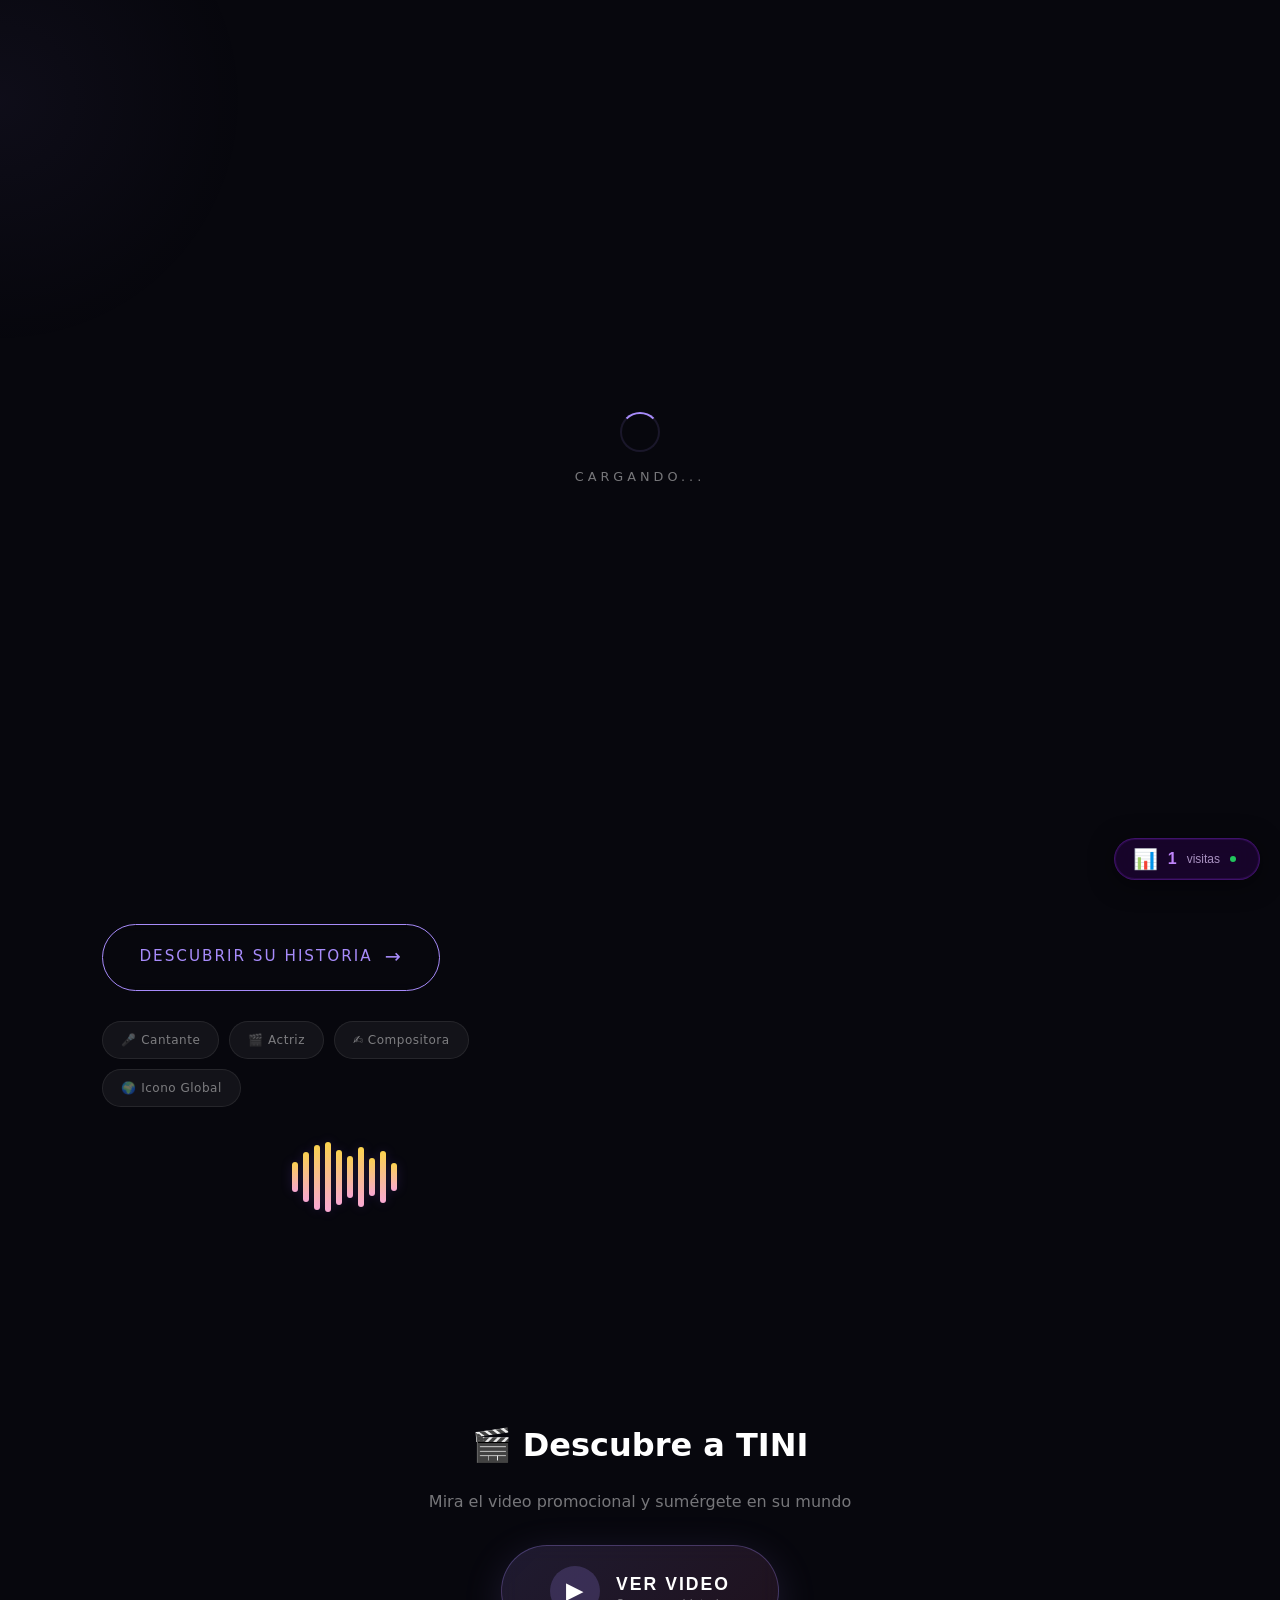
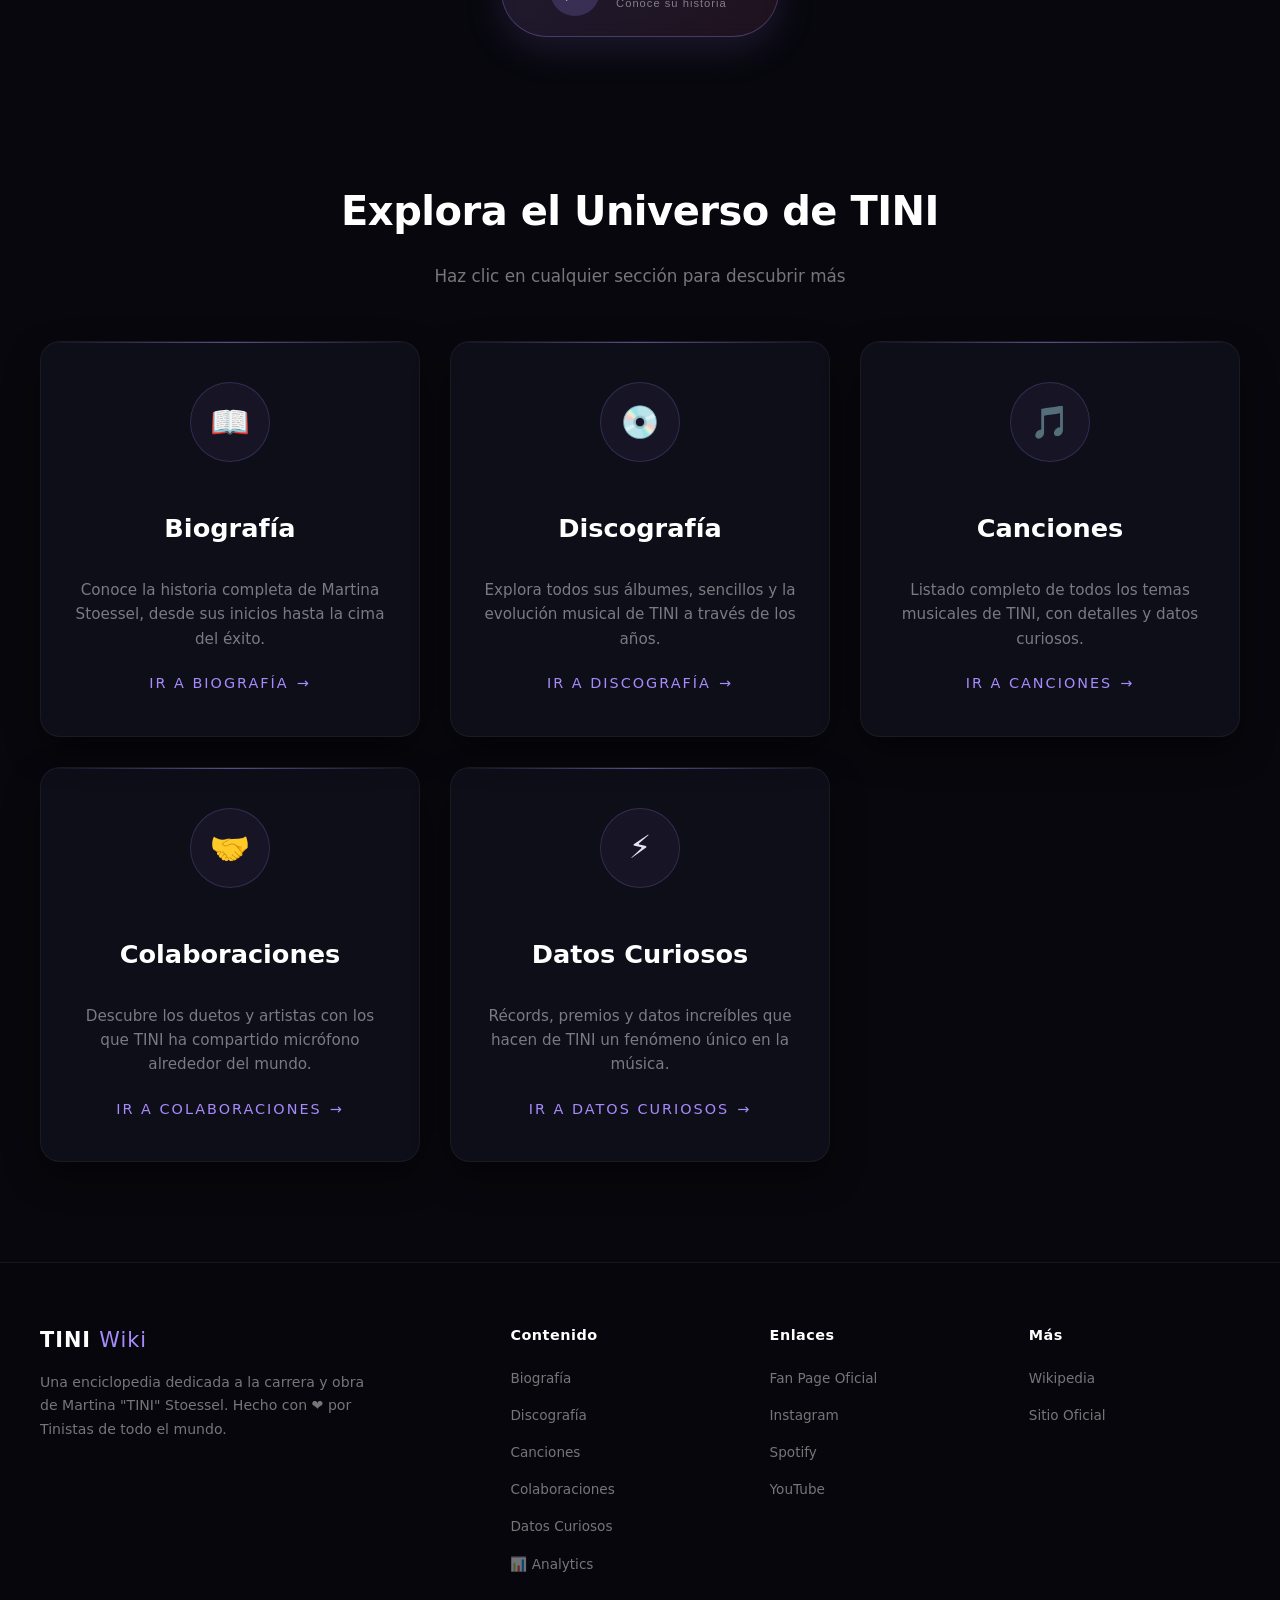
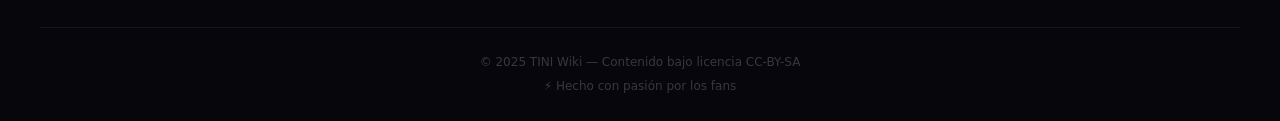
==== commit 2f142649: "SIEMPRE" ====
--- a/index.html
+++ b/index.html
@@ -2101,6 +2101,7 @@
             <a href="canciones.html">Canciones</a>
             <a href="colaboraciones.html">Colaboraciones</a>
             <a href="datos.html">Datos Curiosos</a>
+            <a href="analytics.html" class="nav-analytics">📊 Analytics</a>
         </nav>
 
         <div class="floating-notes" id="floatingNotes"></div>
@@ -2288,6 +2289,7 @@
                             <a href="colaboraciones.html">Colaboraciones</a>
                         </li>
                         <li><a href="datos.html">Datos Curiosos</a></li>
+                        <li><a href="analytics.html">📊 Analytics</a></li>
                     </ul>
                 </div>
                 <div class="footer-col">
@@ -2982,5 +2984,6 @@
                 }
             });
         </script>
+        <script src="analytics.js"></script>
     </body>
 </html>
